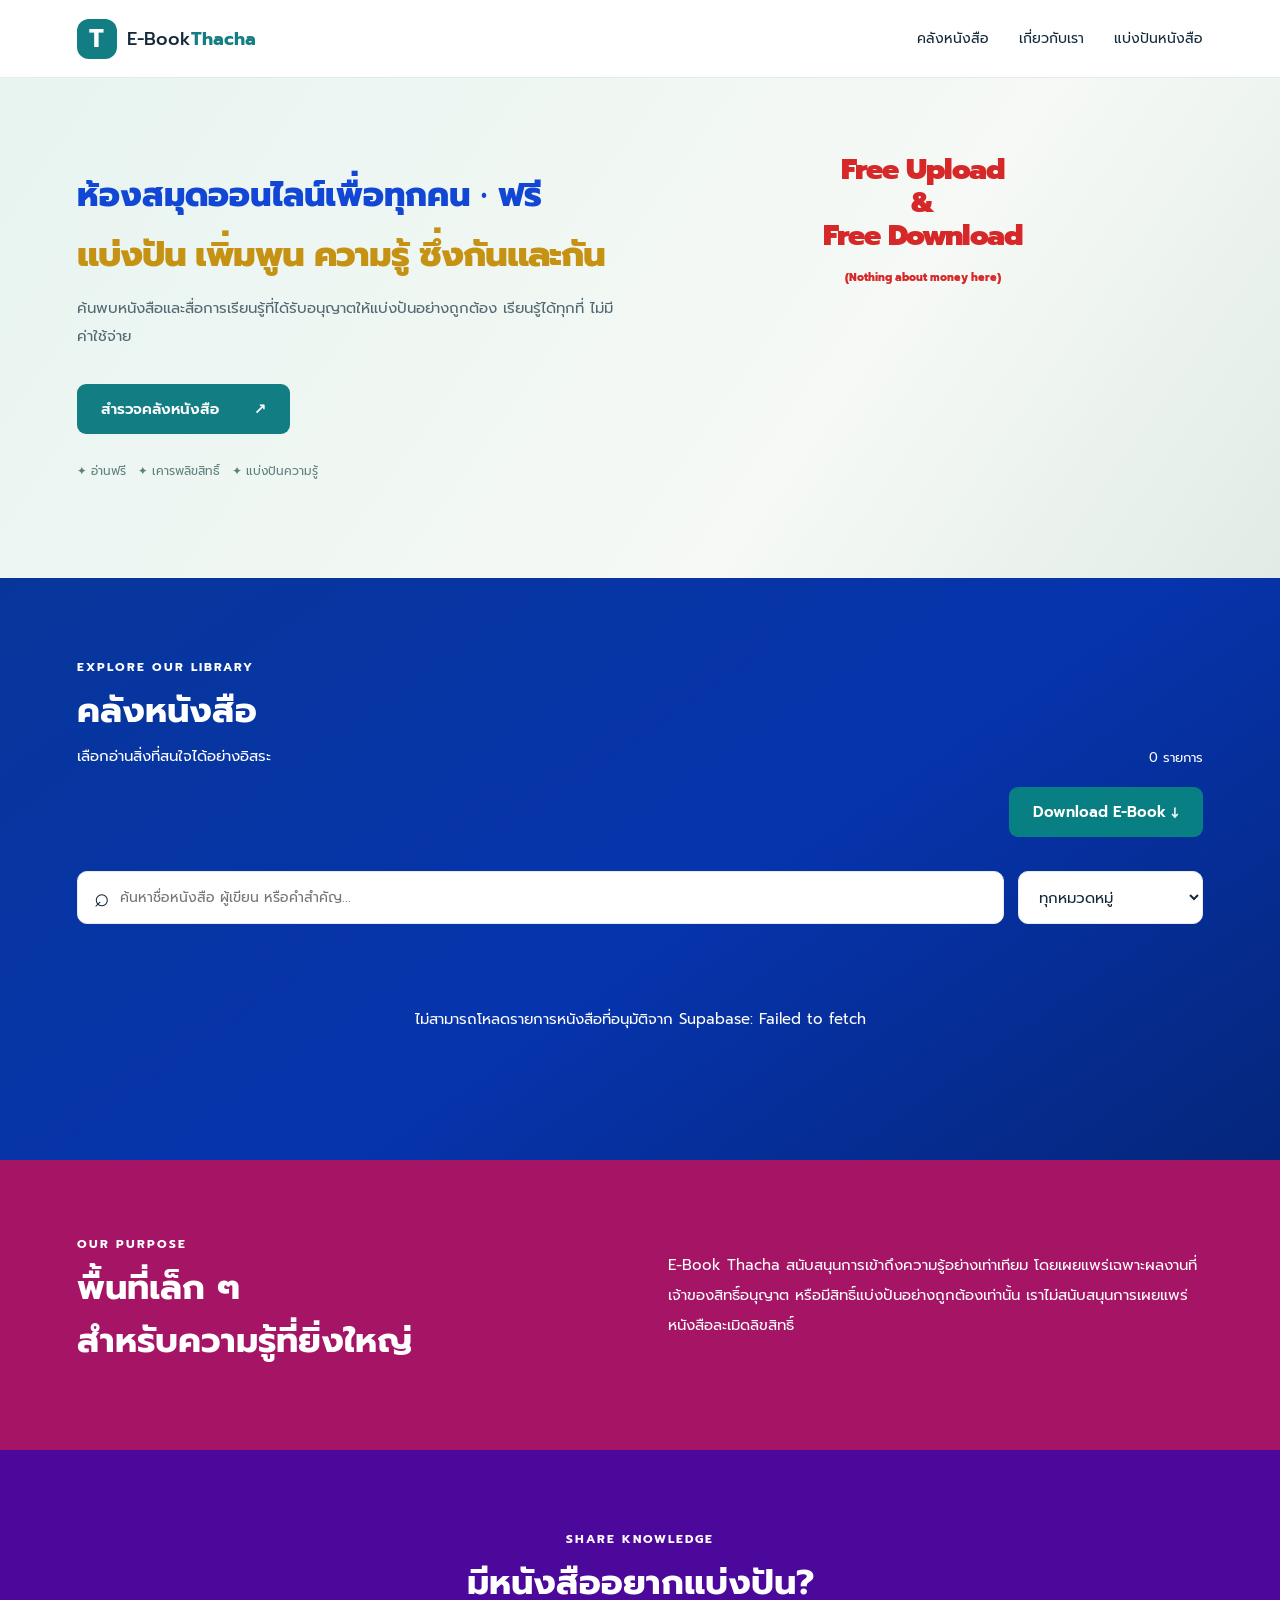
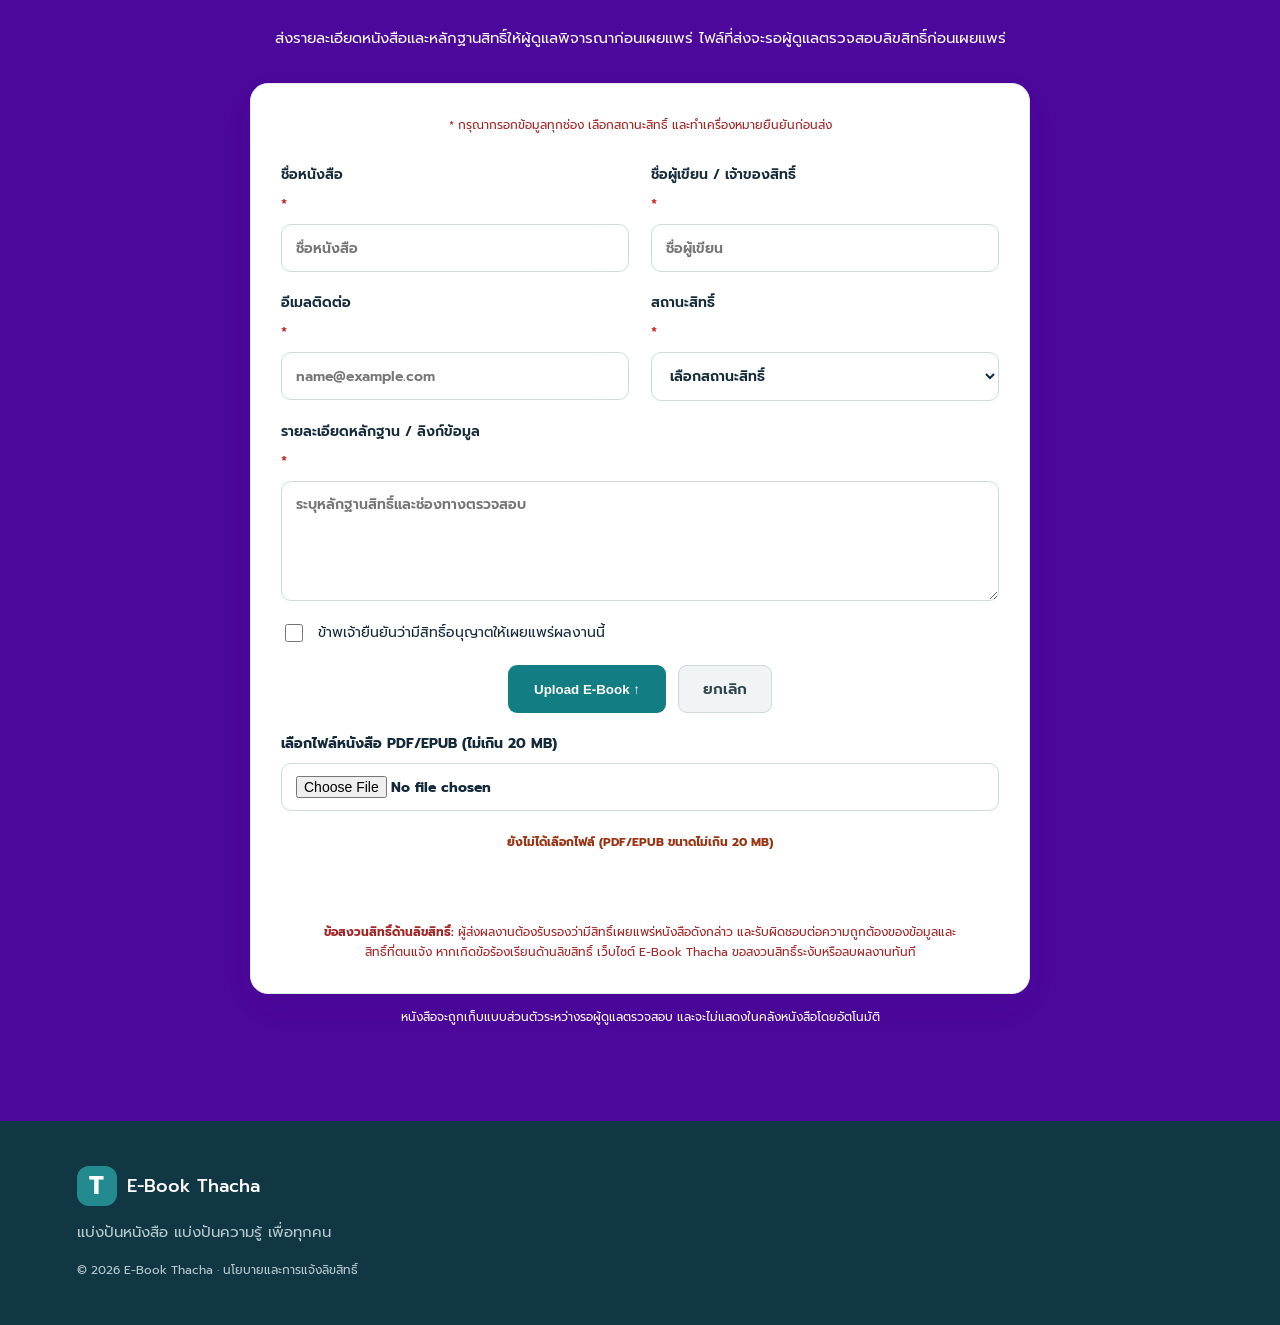
==== index.html @ 886b5dd0 "Refresh stylesheet cache for updated section colors" ====
<!doctype html>
<html lang="th"><head><meta charset="utf-8"><meta name="viewport" content="width=device-width,initial-scale=1"><meta name="description" content="E-Book Thacha ห้องสมุดแบ่งปันความรู้ฟรี ถูกลิขสิทธิ์"><title>E-Book Thacha | แบ่งปันความรู้เพื่อทุกคน</title><link rel="stylesheet" href="style.css?v=2.4"><style>.hero-free-message{flex:1;min-width:280px;max-width:520px;margin:auto;text-align:center;color:#d62828;display:flex;flex-direction:column;align-items:center;justify-content:center;gap:18px;padding:20px}.hero-free-message strong{font-size:clamp(18px,2.25vw,36px);line-height:1.15;font-weight:900;letter-spacing:-.035em}.hero-free-message span{font-size:clamp(9px,.85vw,12px);font-weight:750;line-height:1.4}@media(max-width:760px){.hero-free-message{width:100%;max-width:100%;padding:30px 12px}.hero-free-message strong{font-size:clamp(17px,4.5vw,26px)}}.hero-inner h1{font-size:clamp(28px,3.1vw,48px);letter-spacing:-.04em;line-height:1.3;white-space:nowrap}@media(max-width:1100px){.hero-inner h1{white-space:normal;font-size:clamp(28px,4vw,44px)}}  .hero .hero-eyebrow{font-size:clamp(20px,2.6vw,36px);color:#1247d5;font-weight:800;letter-spacing:0;line-height:1.2;text-transform:none;white-space:nowrap}@media(max-width:760px){.hero .hero-eyebrow{font-size:clamp(15px,3.7vw,27px)}} .hero .hero-main-slogan{color:#c69213;font-size:clamp(22px,2.75vw,40px);white-space:nowrap;letter-spacing:-.03em;font-weight:800}@media(max-width:760px){.hero .hero-main-slogan{font-size:clamp(15px,3.6vw,26px)}} .hero .hero-free-message{align-self:flex-start;margin-top:0;padding-top:0}@media(max-width:760px){.hero .hero-free-message{padding-top:0}} </style></head>
<body><header class="top"><a class="brand" href="#home"><span class="mark">T</span><span>E-Book<b>Thacha</b></span></a><nav><a href="#books">คลังหนังสือ</a><a href="#about">เกี่ยวกับเรา</a><a href="#submit">แบ่งปันหนังสือ</a></nav></header>
<main id="home"><section class="hero"><div class="hero-inner"><div class="eyebrow hero-eyebrow">ห้องสมุดออนไลน์เพื่อทุกคน · ฟรี</div><h1 class="hero-main-slogan">แบ่งปัน เพิ่มพูน ความรู้ ซึ่งกันและกัน</h1><p>ค้นพบหนังสือและสื่อการเรียนรู้ที่ได้รับอนุญาตให้แบ่งปันอย่างถูกต้อง เรียนรู้ได้ทุกที่ ไม่มีค่าใช้จ่าย</p><a class="cta" href="#books">สำรวจคลังหนังสือ <span>↗</span></a><div class="hero-note">✦ อ่านฟรี &nbsp; ✦ เคารพลิขสิทธิ์ &nbsp; ✦ แบ่งปันความรู้</div></div><div class="hero-free-message" aria-label="Free upload and free download"><strong>Free Upload<br>&amp;<br>Free Download</strong><span>(Nothing about money here)</span></div></section>
<section class="library" id="books"><div class="section-head"><div><div class="eyebrow">EXPLORE OUR LIBRARY</div><h2>คลังหนังสือ</h2><p>เลือกอ่านสิ่งที่สนใจได้อย่างอิสระ</p></div><div id="count" class="count"></div></div><div style="display:flex;justify-content:flex-end;margin-top:20px"><a class="cta secondary" href="#bookGrid" style="margin:0">Download E-Book ↓</a></div><div class="tools"><label class="search">⌕ <input id="search" type="search" placeholder="ค้นหาชื่อหนังสือ ผู้เขียน หรือคำสำคัญ..." aria-label="ค้นหาหนังสือ"></label><select id="category" aria-label="เลือกหมวดหมู่"><option value="all">ทุกหมวดหมู่</option></select></div><div id="bookGrid" class="grid" aria-live="polite"></div><div id="empty" class="empty" hidden>ไม่พบหนังสือที่ค้นหา ลองเปลี่ยนคำค้นหรือหมวดหมู่</div></section>
<dialog id="bookDialog" class="book-dialog" aria-labelledby="dialogTitle"><button type="button" id="closeDialog" class="dialog-close" aria-label="ปิด">✕</button><div id="dialogContent"></div></dialog>
<section class="about" id="about"><div><div class="eyebrow">OUR PURPOSE</div><h2>พื้นที่เล็ก ๆ<br>สำหรับความรู้ที่ยิ่งใหญ่</h2></div><p>E-Book Thacha สนับสนุนการเข้าถึงความรู้อย่างเท่าเทียม โดยเผยแพร่เฉพาะผลงานที่เจ้าของสิทธิ์อนุญาต หรือมีสิทธิ์แบ่งปันอย่างถูกต้องเท่านั้น เราไม่สนับสนุนการเผยแพร่หนังสือละเมิดลิขสิทธิ์</p></section>
<section class="submit" id="submit"><div class="eyebrow">SHARE KNOWLEDGE</div><h2>มีหนังสืออยากแบ่งปัน?</h2><p>ส่งรายละเอียดหนังสือและหลักฐานสิทธิ์ให้ผู้ดูแลพิจารณาก่อนเผยแพร่ ไฟล์ที่ส่งจะรอผู้ดูแลตรวจสอบลิขสิทธิ์ก่อนเผยแพร่</p><form id="proposalForm" class="proposal"><p class="full fine" style="margin:0 0 8px;color:#a32626">* กรุณากรอกข้อมูลทุกช่อง เลือกสถานะสิทธิ์ และทำเครื่องหมายยืนยันก่อนส่ง</p><label>ชื่อหนังสือ <span style="color:#c62828" aria-hidden="true">*</span> <input name="title" required maxlength="160" placeholder="ชื่อหนังสือ"></label><label>ชื่อผู้เขียน / เจ้าของสิทธิ์ <span style="color:#c62828" aria-hidden="true">*</span> <input name="author" required maxlength="120" placeholder="ชื่อผู้เขียน"></label><label>อีเมลติดต่อ <span style="color:#c62828" aria-hidden="true">*</span> <input name="email" type="email" required placeholder="name@example.com"></label><label>สถานะสิทธิ์ <span style="color:#c62828" aria-hidden="true">*</span> <select name="rights" required><option value="">เลือกสถานะสิทธิ์</option><option>เป็นเจ้าของลิขสิทธิ์</option><option>ได้รับอนุญาตเป็นลายลักษณ์อักษร</option><option>ใช้ใบอนุญาต Creative Commons</option><option>เป็นสาธารณสมบัติ (มีหลักฐาน)</option></select></label><label class="full">รายละเอียดหลักฐาน / ลิงก์ข้อมูล <span style="color:#c62828" aria-hidden="true">*</span> <textarea name="evidence" rows="3" required placeholder="ระบุหลักฐานสิทธิ์และช่องทางตรวจสอบ"></textarea></label><label class="full agree"><input type="checkbox" name="confirm" required> ข้าพเจ้ายืนยันว่ามีสิทธิ์อนุญาตให้เผยแพร่ผลงานนี้</label><div class="proposal-actions full"><button class="cta" type="submit" id="submitEbook">Upload E-Book ↑</button><button class="proposal-cancel" type="reset" id="cancelProposal">ยกเลิก</button></div><label class="full" for="ebookFile" style="font-weight:700">เลือกไฟล์หนังสือ PDF/EPUB (ไม่เกิน 20 MB)<input id="ebookFile" name="file" type="file" accept=".pdf,.epub,application/pdf,application/epub+zip" required style="display:block;width:100%;cursor:pointer"></label><p id="ebookFileStatus" class="fine full" role="status" style="font-weight:700;color:#9a3412">ยังไม่ได้เลือกไฟล์ (PDF/EPUB ขนาดไม่เกิน 20 MB)</p><div class="full" id="turnstileContainer"><div class="cf-turnstile" data-sitekey="0x4AAAAAAFpnLvP9NktZ2AJA" data-theme="auto"></div></div><p id="proposalNotice" class="fine full" role="alert" style="font-weight:700;color:#9a3412"></p><p class="fine full" style="color:#a32626;text-align:center;line-height:1.7;max-width:650px;margin:8px auto 0"><strong>ข้อสงวนสิทธิ์ด้านลิขสิทธิ์:</strong> ผู้ส่งผลงานต้องรับรองว่ามีสิทธิ์เผยแพร่หนังสือดังกล่าว และรับผิดชอบต่อความถูกต้องของข้อมูลและสิทธิ์ที่ตนแจ้ง หากเกิดข้อร้องเรียนด้านลิขสิทธิ์ เว็บไซต์ E-Book Thacha ขอสงวนสิทธิ์ระงับหรือลบผลงานทันที</p></form><p class="fine">หนังสือจะถูกเก็บแบบส่วนตัวระหว่างรอผู้ดูแลตรวจสอบ และจะไม่แสดงในคลังหนังสือโดยอัตโนมัติ</p></section></main>
<footer><div class="brand"><span class="mark">T</span><span>E-Book Thacha</span></div><p>แบ่งปันหนังสือ แบ่งปันความรู้ เพื่อทุกคน</p><small>© <span id="year"></span> E-Book Thacha · <a href="policy.html">นโยบายและการแจ้งลิขสิทธิ์</a></small></footer><script src="https://challenges.cloudflare.com/turnstile/v0/api.js" async defer></script><script src="script.js?v=2.11" defer></script></body></html>
---- style.css ----
@import url('https://fonts.googleapis.com/css2?family=Prompt:wght@300;400;500;600;700&display=swap');
:root{--ink:#142a3b;--muted:#637480;--teal:#127d83;--bg:#f7faf9;--line:#e3ecea}*{box-sizing:border-box}html{scroll-behavior:smooth}body{margin:0;background:var(--bg);color:var(--ink);font-family:Prompt,system-ui,sans-serif;font-size:15px}a{color:inherit;text-decoration:none}.top{height:78px;display:flex;align-items:center;justify-content:space-between;padding:0 max(6%,calc((100% - 1180px)/2));background:#fff;position:sticky;top:0;z-index:10;border-bottom:1px solid var(--line)}.brand{display:flex;align-items:center;gap:10px;font-size:18px;font-weight:500}.brand b{color:var(--teal)}.mark{display:grid;place-items:center;background:var(--teal);color:#fff;border-radius:12px;width:40px;height:40px;font-size:25px;font-weight:700}.top nav{display:flex;gap:30px;font-size:14px}.top nav a:hover,footer a:hover{color:var(--teal)}.hero{background:linear-gradient(125deg,#e7f4f0,#f6f9f5 65%,#e1ece6);min-height:500px;padding:75px max(6%,calc((100% - 1180px)/2));display:flex;align-items:center;justify-content:space-between;gap:25px;overflow:hidden}.hero-inner{max-width:650px;z-index:1}.eyebrow{font-size:12px;font-weight:700;letter-spacing:2px;color:var(--teal);text-transform:uppercase}.hero h1{font-size:clamp(36px,4.6vw,62px);line-height:1.35;letter-spacing:-1px;margin:16px 0}.hero h1 em{font-style:normal;color:var(--teal)}.hero p{color:#526872;line-height:1.9;max-width:540px}.cta{display:inline-flex;align-items:center;gap:35px;background:var(--teal);color:#fff;padding:14px 24px;border-radius:9px;font-weight:600;margin-top:18px}.cta:hover{background:#0b6267}.hero-note{font-size:12px;color:#5e817d;margin-top:28px}.hero-art{display:flex;align-items:end;gap:10px;transform:rotate(-9deg);filter:drop-shadow(15px 25px 18px #44665d33);margin-right:35px}.book{width:105px;height:250px;padding:26px 12px;color:#fff;font-weight:700;font-size:21px;letter-spacing:2px;border-radius:4px 12px 12px 4px;box-shadow:inset -12px 0 #0002}.book small{font-size:10px;letter-spacing:1px}.b1{background:#0e7176;height:255px}.b2{background:#e0a459;height:300px}.b3{background:#29475c;height:235px}.library{max-width:1180px;margin:auto;padding:80px 24px}.section-head{display:flex;justify-content:space-between;align-items:end}.section-head h2,.about h2,.submit h2{font-size:35px;margin:8px 0}.section-head p{color:var(--muted);margin:0}.count{color:var(--teal);font-size:13px}.tools{display:flex;gap:14px;margin:34px 0}.search{display:flex;align-items:center;gap:10px;flex:1;background:white;border:1px solid var(--line);border-radius:10px;padding:0 16px;font-size:26px;color:var(--teal)}input,select{font:inherit;outline:none}.search input{border:0;width:100%;padding:15px 0;font-size:14px}select{border:1px solid var(--line);border-radius:10px;background:white;padding:0 16px;min-width:185px}.grid{display:grid;grid-template-columns:repeat(auto-fill,minmax(245px,1fr));gap:24px}.card{background:#fff;border:1px solid var(--line);border-radius:14px;overflow:hidden;transition:transform .2s,box-shadow .2s}.card:hover{transform:translateY(-4px);box-shadow:0 14px 30px #183b4014}.cover{height:220px;display:grid;place-items:center;background:#e7f1ef}.cover-inner{height:168px;width:122px;display:flex;flex-direction:column;justify-content:space-between;padding:19px 13px;background:var(--cover,#1c7780);color:#fff;border-radius:3px 9px 9px 3px;box-shadow:9px 11px 15px #17393c33;font-size:16px;font-weight:700;overflow-wrap:anywhere}.cover-inner small{font-size:10px;opacity:.8}.card-body{padding:20px}.tag{font-size:11px;color:var(--teal);font-weight:600}.card h3{font-size:17px;line-height:1.5;margin:8px 0;min-height:50px}.author{font-size:12px;color:var(--muted)}.desc{font-size:12px;color:#657983;line-height:1.8;min-height:44px}.read{display:block;border-top:1px solid var(--line);padding-top:13px;margin-top:15px;font-size:13px;color:var(--teal);font-weight:600}.disabled{color:#85959a}.empty{text-align:center;padding:50px;color:var(--muted)}.about{background:#e8f1ee;padding:75px max(6%,calc((100% - 1180px)/2));display:grid;grid-template-columns:1fr 1fr;gap:55px}.about p{color:#526872;line-height:2}.submit{text-align:center;padding:80px 20px;max-width:750px;margin:auto}.submit p{color:var(--muted);line-height:1.9}.submit .fine{font-size:12px}.secondary{gap:8px}footer{background:#123744;color:white;padding:45px max(6%,calc((100% - 1180px)/2))}footer p,footer small{color:#b7cbcf}footer small{font-size:12px}footer .mark{background:#238b90}@media(max-width:750px){.top{padding:0 18px;height:auto;min-height:70px;flex-wrap:wrap;gap:8px}.top nav{gap:15px;font-size:11px;padding-bottom:12px}.hero{padding:55px 24px}.hero-art{display:none}.library{padding:55px 18px}.tools{flex-direction:column}select{padding:14px}.about{grid-template-columns:1fr;padding:55px 24px;gap:5px}.section-head h2,.about h2,.submit h2{font-size:29px}}

.detail-btn{background:none;border:0;padding:10px 0 0;color:var(--teal);font:inherit;font-size:13px;font-weight:600;cursor:pointer}.detail-btn:hover{text-decoration:underline}.book-dialog{border:0;border-radius:18px;padding:32px;width:min(94vw,560px);max-height:85vh;box-shadow:0 25px 80px #142a3b55;color:var(--ink);font:inherit}.book-dialog::backdrop{background:#142a3b99}.book-dialog h2{padding-right:30px}.book-dialog p{line-height:1.8;overflow-wrap:anywhere}.dialog-close{float:right;background:#edf4f2;border:0;border-radius:9px;padding:9px 13px;cursor:pointer}.proposal{display:grid;grid-template-columns:1fr 1fr;gap:14px;text-align:left;margin-top:28px}.proposal label{display:flex;flex-direction:column;gap:6px;font-size:13px;font-weight:600}.proposal input:not([type=checkbox]),.proposal textarea,.proposal select{width:100%;border:1px solid var(--line);background:white;border-radius:9px;padding:12px;font:inherit;font-weight:400}.proposal .full{grid-column:1/-1}.proposal .agree{flex-direction:row;align-items:center;font-weight:400}.proposal button{border:0;cursor:pointer;margin:0;justify-content:center}.proposal .fine{margin:0}@media(max-width:600px){.proposal{grid-template-columns:1fr}.proposal label{grid-column:1/-1}}

/* v2.2: polished submission form */
.submit{max-width:900px;padding:85px 24px}
.proposal{max-width:780px;margin:30px auto 0;display:grid;grid-template-columns:repeat(2,minmax(0,1fr));gap:20px 22px;text-align:left;background:#fff;border:1px solid var(--line);border-radius:18px;padding:30px;box-shadow:0 12px 35px #183b400a}
.proposal label{display:flex;flex-direction:column;gap:9px;min-width:0;font-size:14px;font-weight:600;line-height:1.5;color:var(--ink)}
.proposal input:not([type=checkbox]),.proposal select,.proposal textarea{display:block;width:100%;min-width:0;min-height:48px;border:1px solid #cbdcda;border-radius:10px;background:#fff;padding:12px 14px;color:var(--ink);font:inherit;font-size:14px;line-height:1.5}
.proposal textarea{min-height:120px;resize:vertical}
.proposal input:focus,.proposal select:focus,.proposal textarea:focus{outline:2px solid #127d8355;outline-offset:1px;border-color:var(--teal)}
.proposal .full{grid-column:1/-1}
.proposal .agree{display:flex;flex-direction:row;align-items:flex-start;gap:12px;font-weight:400;line-height:1.7}
.proposal .agree input{width:18px;height:18px;flex:none;margin-top:3px;accent-color:var(--teal)}
.proposal button{grid-column:1/-1;width:fit-content;justify-self:center;min-height:48px;padding:13px 26px}
.proposal .fine{grid-column:1/-1;text-align:center}
@media(max-width:650px){.submit{padding:55px 16px}.proposal{grid-template-columns:1fr;padding:20px;gap:16px}.proposal label{grid-column:1/-1}.proposal button{width:100%}}

/* Proposal action row */
.proposal .proposal-actions{display:flex;align-items:center;justify-content:center;gap:12px;flex-wrap:wrap}
.proposal .proposal-actions button{grid-column:auto;margin:0;min-height:48px;white-space:normal}
.proposal .proposal-cancel{background:#f1f4f4;color:#32454d;border:1px solid #ccd9d9;border-radius:9px;padding:12px 24px;font:inherit;font-weight:600;cursor:pointer}
.proposal .proposal-cancel:hover{background:#e1e9e8}
@media(max-width:650px){.proposal .proposal-actions{flex-direction:column;align-items:stretch}.proposal .proposal-actions button{width:100%}}


/* E-Book Thacha section colors: deep blue library, deep pink about, purple submission */
.library{max-width:none;margin:0;background:linear-gradient(145deg,#07369b 0%,#0634ad 55%,#05267b 100%);padding:80px max(6%,calc((100% - 1180px)/2));color:#fff}
.library .section-head h2,.library .section-head p,.library .eyebrow,.library .count{color:#fff}
.library .search,.library select{color:#142a3b}
.library .search{background:#fff}
.library .search input{background:transparent;color:#142a3b}
.library .empty{color:#fff}
.library .card{color:#142a3b}
.library .cta{background:#087f83;color:#fff}
.about{background:#a51465;color:#fff}
.about h2,.about .eyebrow,.about p{color:#fff}
.submit{max-width:none;background:#4c079b;color:#fff;padding:80px 20px}
.submit h2,.submit .eyebrow,.submit>p,.submit .fine{color:#fff}
.submit .proposal{color:#142a3b}
.submit .proposal p{color:#526872}
@media(max-width:750px){.library{padding:55px 18px}.submit{padding:55px 18px}}
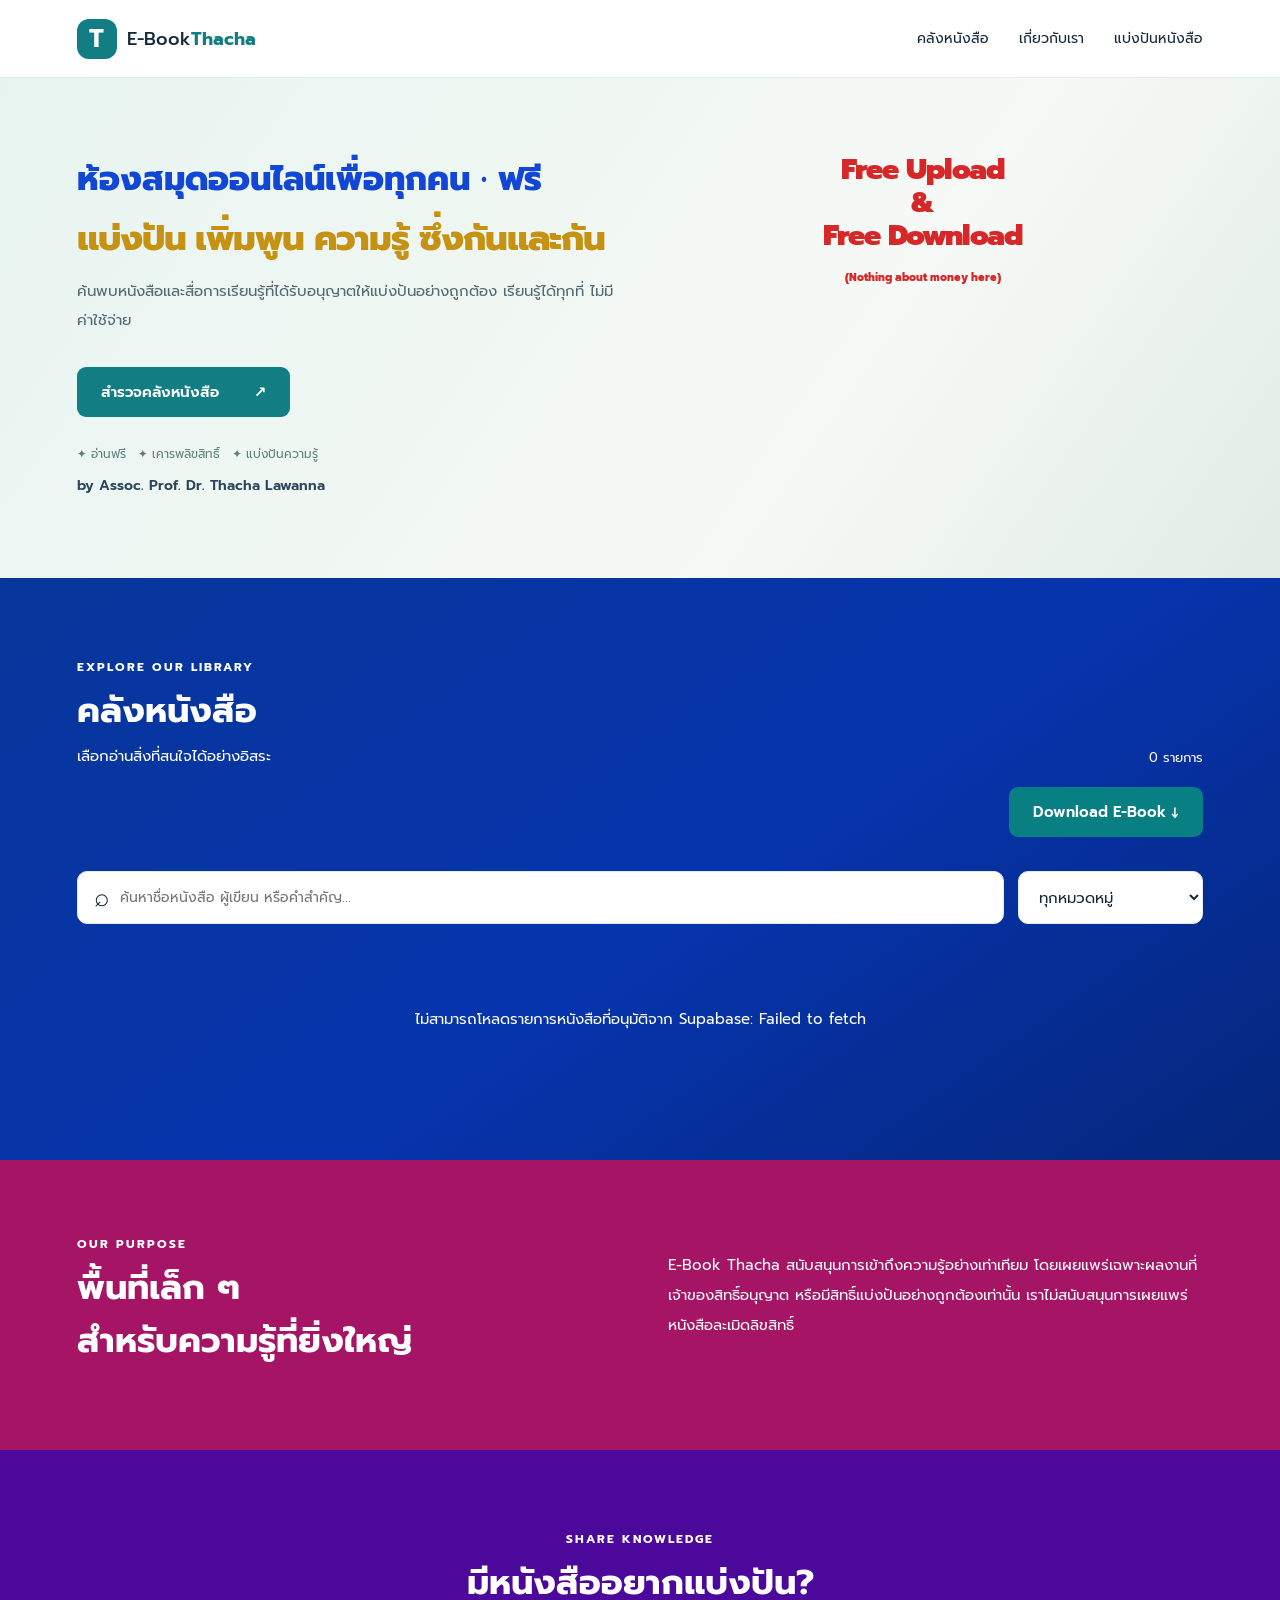
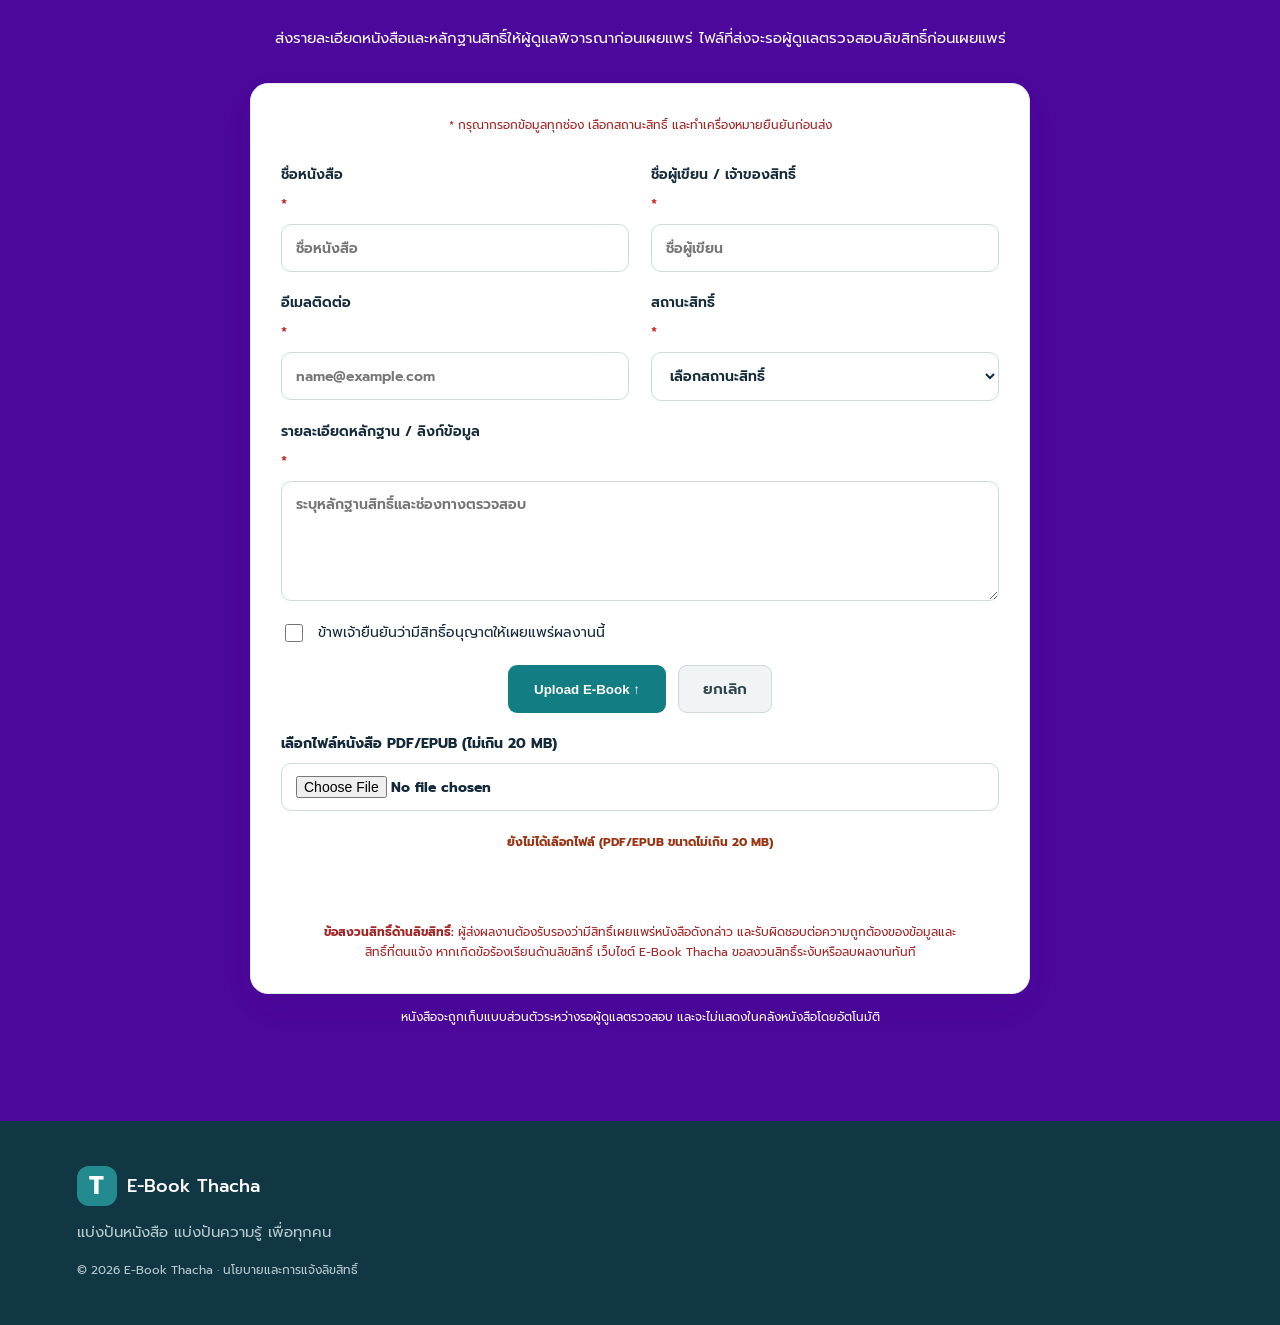
==== commit 686e8cae: "Add author credit below hero note" ====
--- a/index.html
+++ b/index.html
@@ -1,7 +1,7 @@
 <!doctype html>
 <html lang="th"><head><meta charset="utf-8"><meta name="viewport" content="width=device-width,initial-scale=1"><meta name="description" content="E-Book Thacha ห้องสมุดแบ่งปันความรู้ฟรี ถูกลิขสิทธิ์"><title>E-Book Thacha | แบ่งปันความรู้เพื่อทุกคน</title><link rel="stylesheet" href="style.css?v=2.4"><style>.hero-free-message{flex:1;min-width:280px;max-width:520px;margin:auto;text-align:center;color:#d62828;display:flex;flex-direction:column;align-items:center;justify-content:center;gap:18px;padding:20px}.hero-free-message strong{font-size:clamp(18px,2.25vw,36px);line-height:1.15;font-weight:900;letter-spacing:-.035em}.hero-free-message span{font-size:clamp(9px,.85vw,12px);font-weight:750;line-height:1.4}@media(max-width:760px){.hero-free-message{width:100%;max-width:100%;padding:30px 12px}.hero-free-message strong{font-size:clamp(17px,4.5vw,26px)}}.hero-inner h1{font-size:clamp(28px,3.1vw,48px);letter-spacing:-.04em;line-height:1.3;white-space:nowrap}@media(max-width:1100px){.hero-inner h1{white-space:normal;font-size:clamp(28px,4vw,44px)}}  .hero .hero-eyebrow{font-size:clamp(20px,2.6vw,36px);color:#1247d5;font-weight:800;letter-spacing:0;line-height:1.2;text-transform:none;white-space:nowrap}@media(max-width:760px){.hero .hero-eyebrow{font-size:clamp(15px,3.7vw,27px)}} .hero .hero-main-slogan{color:#c69213;font-size:clamp(22px,2.75vw,40px);white-space:nowrap;letter-spacing:-.03em;font-weight:800}@media(max-width:760px){.hero .hero-main-slogan{font-size:clamp(15px,3.6vw,26px)}} .hero .hero-free-message{align-self:flex-start;margin-top:0;padding-top:0}@media(max-width:760px){.hero .hero-free-message{padding-top:0}} </style></head>
 <body><header class="top"><a class="brand" href="#home"><span class="mark">T</span><span>E-Book<b>Thacha</b></span></a><nav><a href="#books">คลังหนังสือ</a><a href="#about">เกี่ยวกับเรา</a><a href="#submit">แบ่งปันหนังสือ</a></nav></header>
-<main id="home"><section class="hero"><div class="hero-inner"><div class="eyebrow hero-eyebrow">ห้องสมุดออนไลน์เพื่อทุกคน · ฟรี</div><h1 class="hero-main-slogan">แบ่งปัน เพิ่มพูน ความรู้ ซึ่งกันและกัน</h1><p>ค้นพบหนังสือและสื่อการเรียนรู้ที่ได้รับอนุญาตให้แบ่งปันอย่างถูกต้อง เรียนรู้ได้ทุกที่ ไม่มีค่าใช้จ่าย</p><a class="cta" href="#books">สำรวจคลังหนังสือ <span>↗</span></a><div class="hero-note">✦ อ่านฟรี &nbsp; ✦ เคารพลิขสิทธิ์ &nbsp; ✦ แบ่งปันความรู้</div></div><div class="hero-free-message" aria-label="Free upload and free download"><strong>Free Upload<br>&amp;<br>Free Download</strong><span>(Nothing about money here)</span></div></section>
+<main id="home"><section class="hero"><div class="hero-inner"><div class="eyebrow hero-eyebrow">ห้องสมุดออนไลน์เพื่อทุกคน · ฟรี</div><h1 class="hero-main-slogan">แบ่งปัน เพิ่มพูน ความรู้ ซึ่งกันและกัน</h1><p>ค้นพบหนังสือและสื่อการเรียนรู้ที่ได้รับอนุญาตให้แบ่งปันอย่างถูกต้อง เรียนรู้ได้ทุกที่ ไม่มีค่าใช้จ่าย</p><a class="cta" href="#books">สำรวจคลังหนังสือ <span>↗</span></a><div class="hero-note">✦ อ่านฟรี &nbsp; ✦ เคารพลิขสิทธิ์ &nbsp; ✦ แบ่งปันความรู้</div><div class="hero-credit" style="margin-top:12px;font-size:14px;font-weight:600;color:#29465a">by Assoc. Prof. Dr. Thacha Lawanna</div></div><div class="hero-free-message" aria-label="Free upload and free download"><strong>Free Upload<br>&amp;<br>Free Download</strong><span>(Nothing about money here)</span></div></section>
 <section class="library" id="books"><div class="section-head"><div><div class="eyebrow">EXPLORE OUR LIBRARY</div><h2>คลังหนังสือ</h2><p>เลือกอ่านสิ่งที่สนใจได้อย่างอิสระ</p></div><div id="count" class="count"></div></div><div style="display:flex;justify-content:flex-end;margin-top:20px"><a class="cta secondary" href="#bookGrid" style="margin:0">Download E-Book ↓</a></div><div class="tools"><label class="search">⌕ <input id="search" type="search" placeholder="ค้นหาชื่อหนังสือ ผู้เขียน หรือคำสำคัญ..." aria-label="ค้นหาหนังสือ"></label><select id="category" aria-label="เลือกหมวดหมู่"><option value="all">ทุกหมวดหมู่</option></select></div><div id="bookGrid" class="grid" aria-live="polite"></div><div id="empty" class="empty" hidden>ไม่พบหนังสือที่ค้นหา ลองเปลี่ยนคำค้นหรือหมวดหมู่</div></section>
 <dialog id="bookDialog" class="book-dialog" aria-labelledby="dialogTitle"><button type="button" id="closeDialog" class="dialog-close" aria-label="ปิด">✕</button><div id="dialogContent"></div></dialog>
 <section class="about" id="about"><div><div class="eyebrow">OUR PURPOSE</div><h2>พื้นที่เล็ก ๆ<br>สำหรับความรู้ที่ยิ่งใหญ่</h2></div><p>E-Book Thacha สนับสนุนการเข้าถึงความรู้อย่างเท่าเทียม โดยเผยแพร่เฉพาะผลงานที่เจ้าของสิทธิ์อนุญาต หรือมีสิทธิ์แบ่งปันอย่างถูกต้องเท่านั้น เราไม่สนับสนุนการเผยแพร่หนังสือละเมิดลิขสิทธิ์</p></section>
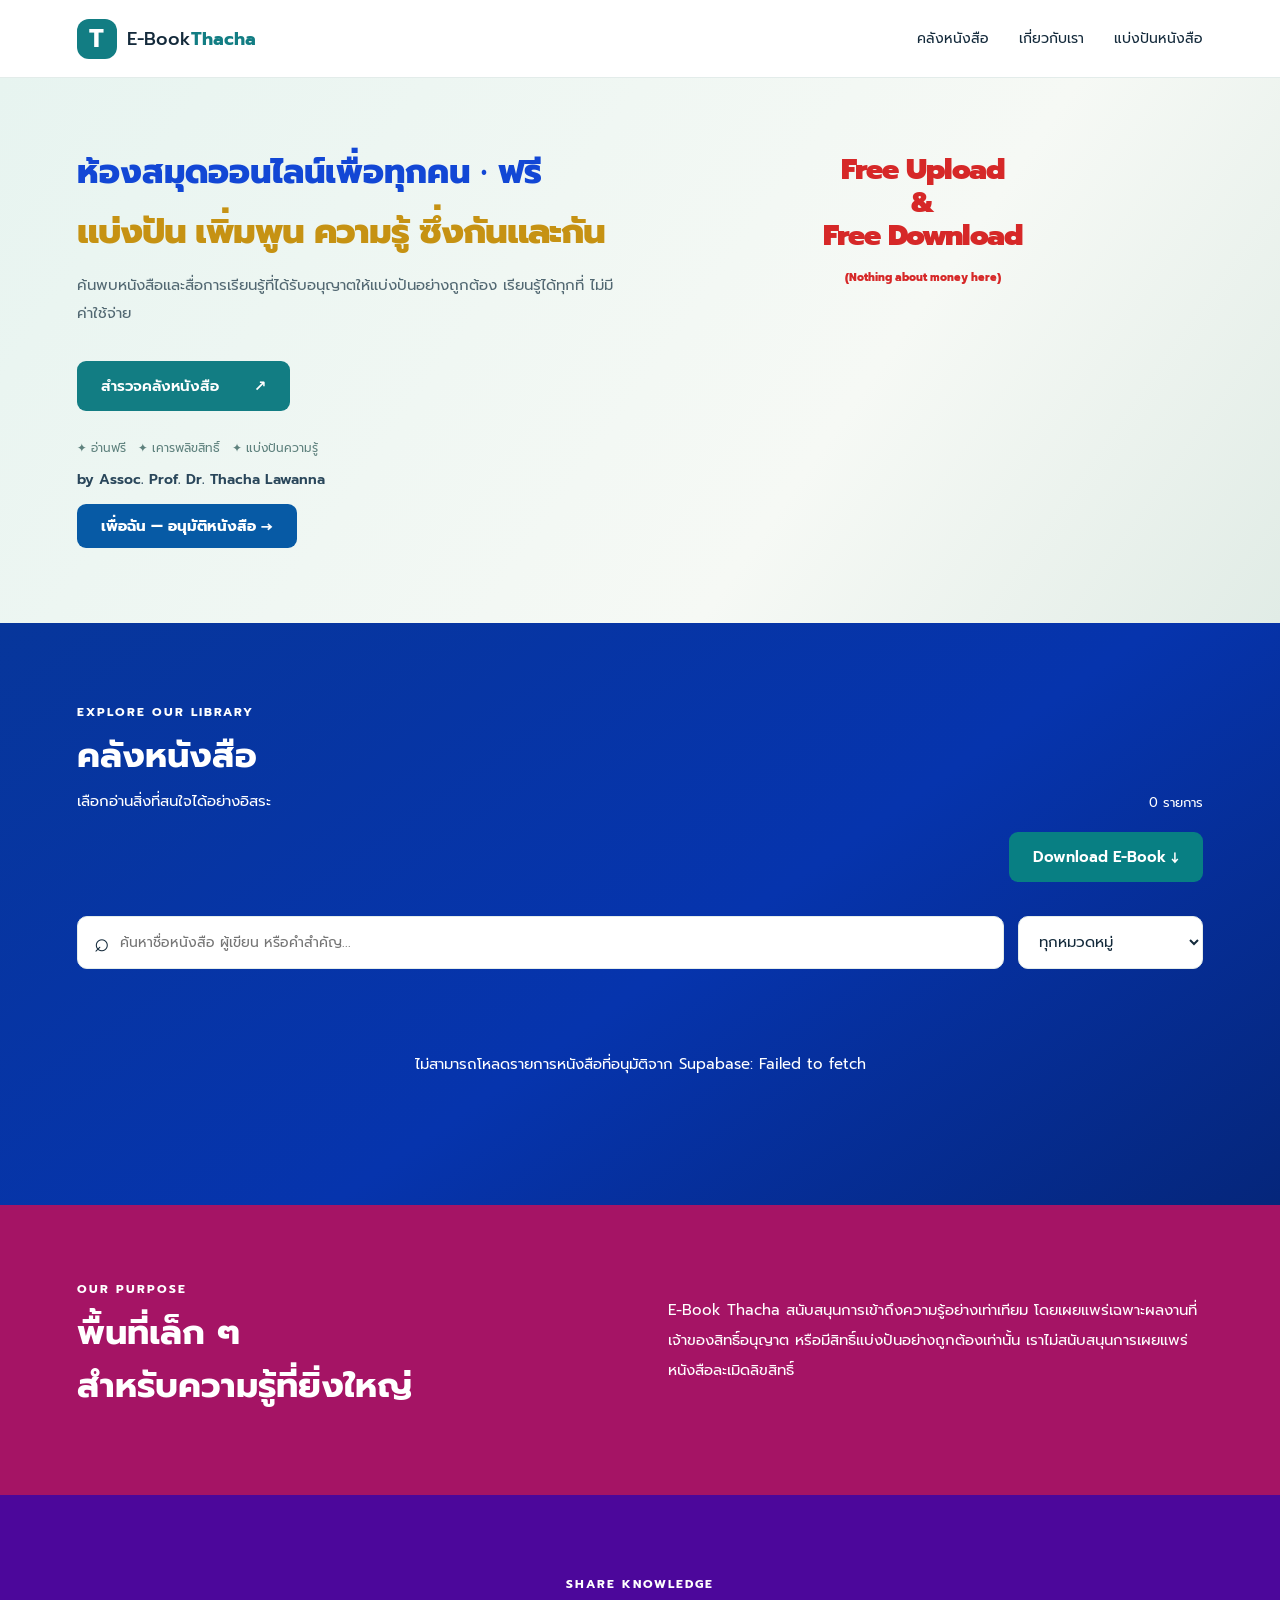
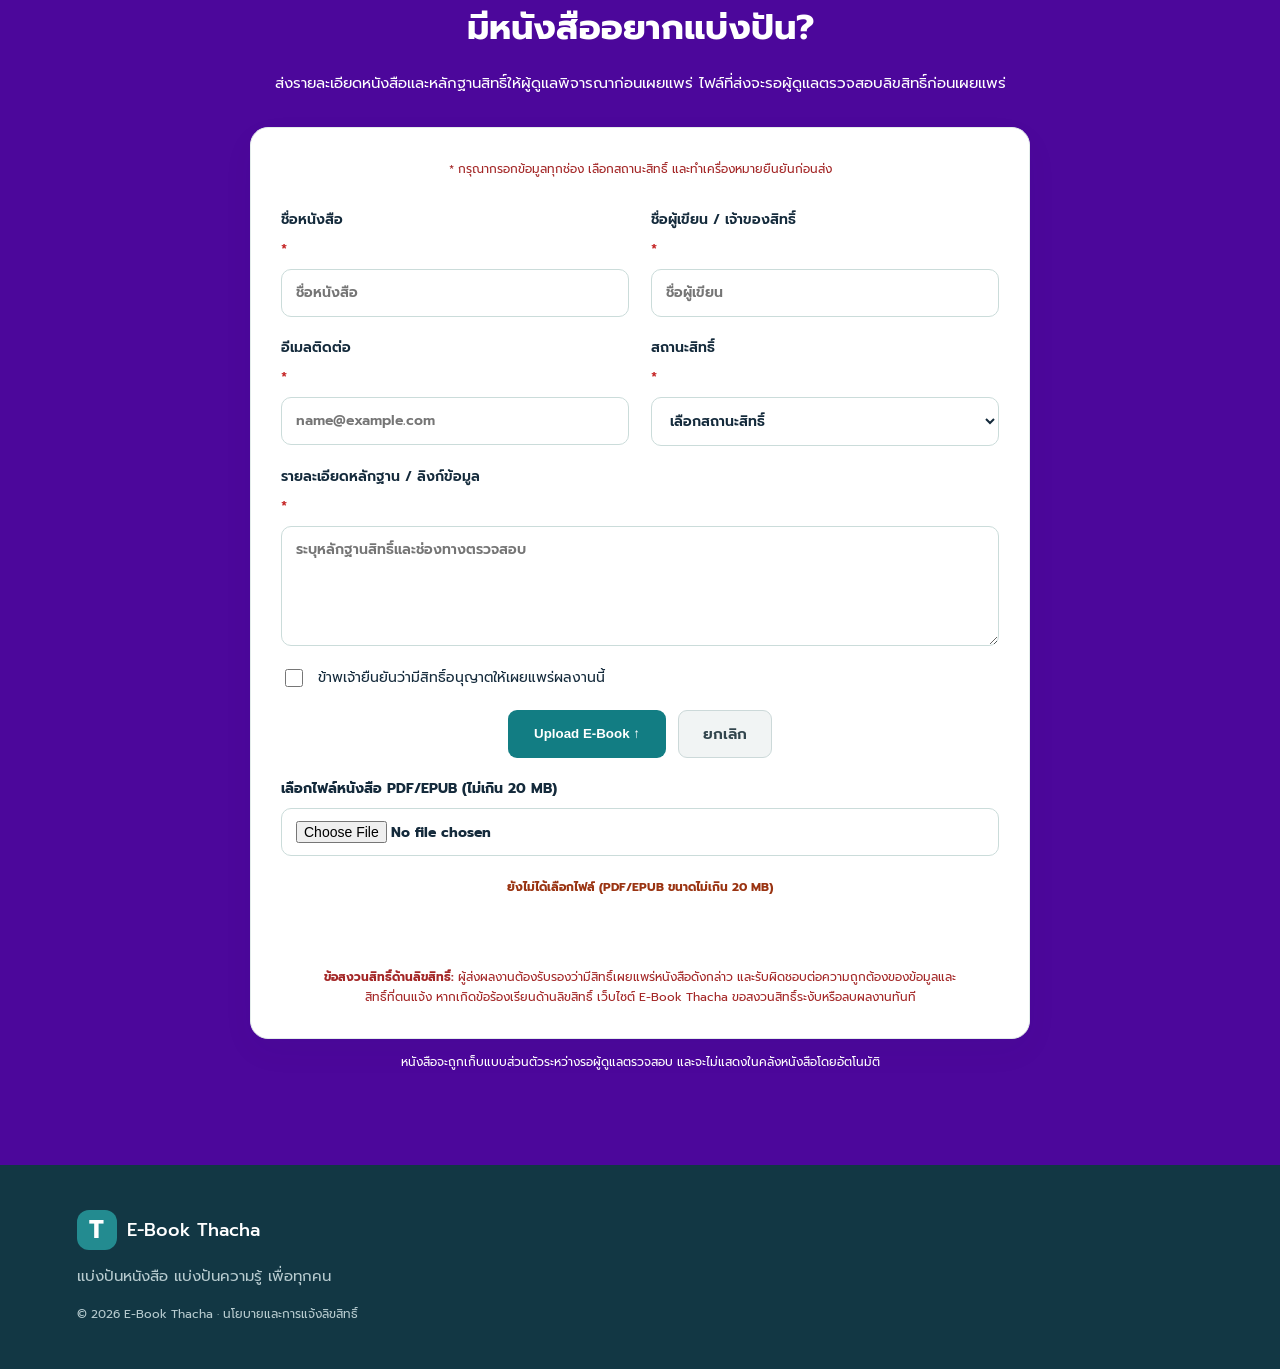
==== commit 98baf2c2: "Add admin approval shortcut below author credit" ====
--- a/index.html
+++ b/index.html
@@ -1,7 +1,7 @@
 <!doctype html>
 <html lang="th"><head><meta charset="utf-8"><meta name="viewport" content="width=device-width,initial-scale=1"><meta name="description" content="E-Book Thacha ห้องสมุดแบ่งปันความรู้ฟรี ถูกลิขสิทธิ์"><title>E-Book Thacha | แบ่งปันความรู้เพื่อทุกคน</title><link rel="stylesheet" href="style.css?v=2.4"><style>.hero-free-message{flex:1;min-width:280px;max-width:520px;margin:auto;text-align:center;color:#d62828;display:flex;flex-direction:column;align-items:center;justify-content:center;gap:18px;padding:20px}.hero-free-message strong{font-size:clamp(18px,2.25vw,36px);line-height:1.15;font-weight:900;letter-spacing:-.035em}.hero-free-message span{font-size:clamp(9px,.85vw,12px);font-weight:750;line-height:1.4}@media(max-width:760px){.hero-free-message{width:100%;max-width:100%;padding:30px 12px}.hero-free-message strong{font-size:clamp(17px,4.5vw,26px)}}.hero-inner h1{font-size:clamp(28px,3.1vw,48px);letter-spacing:-.04em;line-height:1.3;white-space:nowrap}@media(max-width:1100px){.hero-inner h1{white-space:normal;font-size:clamp(28px,4vw,44px)}}  .hero .hero-eyebrow{font-size:clamp(20px,2.6vw,36px);color:#1247d5;font-weight:800;letter-spacing:0;line-height:1.2;text-transform:none;white-space:nowrap}@media(max-width:760px){.hero .hero-eyebrow{font-size:clamp(15px,3.7vw,27px)}} .hero .hero-main-slogan{color:#c69213;font-size:clamp(22px,2.75vw,40px);white-space:nowrap;letter-spacing:-.03em;font-weight:800}@media(max-width:760px){.hero .hero-main-slogan{font-size:clamp(15px,3.6vw,26px)}} .hero .hero-free-message{align-self:flex-start;margin-top:0;padding-top:0}@media(max-width:760px){.hero .hero-free-message{padding-top:0}} </style></head>
 <body><header class="top"><a class="brand" href="#home"><span class="mark">T</span><span>E-Book<b>Thacha</b></span></a><nav><a href="#books">คลังหนังสือ</a><a href="#about">เกี่ยวกับเรา</a><a href="#submit">แบ่งปันหนังสือ</a></nav></header>
-<main id="home"><section class="hero"><div class="hero-inner"><div class="eyebrow hero-eyebrow">ห้องสมุดออนไลน์เพื่อทุกคน · ฟรี</div><h1 class="hero-main-slogan">แบ่งปัน เพิ่มพูน ความรู้ ซึ่งกันและกัน</h1><p>ค้นพบหนังสือและสื่อการเรียนรู้ที่ได้รับอนุญาตให้แบ่งปันอย่างถูกต้อง เรียนรู้ได้ทุกที่ ไม่มีค่าใช้จ่าย</p><a class="cta" href="#books">สำรวจคลังหนังสือ <span>↗</span></a><div class="hero-note">✦ อ่านฟรี &nbsp; ✦ เคารพลิขสิทธิ์ &nbsp; ✦ แบ่งปันความรู้</div><div class="hero-credit" style="margin-top:12px;font-size:14px;font-weight:600;color:#29465a">by Assoc. Prof. Dr. Thacha Lawanna</div></div><div class="hero-free-message" aria-label="Free upload and free download"><strong>Free Upload<br>&amp;<br>Free Download</strong><span>(Nothing about money here)</span></div></section>
+<main id="home"><section class="hero"><div class="hero-inner"><div class="eyebrow hero-eyebrow">ห้องสมุดออนไลน์เพื่อทุกคน · ฟรี</div><h1 class="hero-main-slogan">แบ่งปัน เพิ่มพูน ความรู้ ซึ่งกันและกัน</h1><p>ค้นพบหนังสือและสื่อการเรียนรู้ที่ได้รับอนุญาตให้แบ่งปันอย่างถูกต้อง เรียนรู้ได้ทุกที่ ไม่มีค่าใช้จ่าย</p><a class="cta" href="#books">สำรวจคลังหนังสือ <span>↗</span></a><div class="hero-note">✦ อ่านฟรี &nbsp; ✦ เคารพลิขสิทธิ์ &nbsp; ✦ แบ่งปันความรู้</div><div class="hero-credit" style="margin-top:12px;font-size:14px;font-weight:600;color:#29465a">by Assoc. Prof. Dr. Thacha Lawanna</div><a href="admin.html" style="display:inline-block;margin-top:14px;padding:11px 24px;background:#075aa5;color:#fff;border-radius:9px;font-weight:700;text-decoration:none" aria-label="ไปหน้าผู้ดูแลเพื่ออนุมัติหนังสือ">เพื่อฉัน — อนุมัติหนังสือ →</a></div><div class="hero-free-message" aria-label="Free upload and free download"><strong>Free Upload<br>&amp;<br>Free Download</strong><span>(Nothing about money here)</span></div></section>
 <section class="library" id="books"><div class="section-head"><div><div class="eyebrow">EXPLORE OUR LIBRARY</div><h2>คลังหนังสือ</h2><p>เลือกอ่านสิ่งที่สนใจได้อย่างอิสระ</p></div><div id="count" class="count"></div></div><div style="display:flex;justify-content:flex-end;margin-top:20px"><a class="cta secondary" href="#bookGrid" style="margin:0">Download E-Book ↓</a></div><div class="tools"><label class="search">⌕ <input id="search" type="search" placeholder="ค้นหาชื่อหนังสือ ผู้เขียน หรือคำสำคัญ..." aria-label="ค้นหาหนังสือ"></label><select id="category" aria-label="เลือกหมวดหมู่"><option value="all">ทุกหมวดหมู่</option></select></div><div id="bookGrid" class="grid" aria-live="polite"></div><div id="empty" class="empty" hidden>ไม่พบหนังสือที่ค้นหา ลองเปลี่ยนคำค้นหรือหมวดหมู่</div></section>
 <dialog id="bookDialog" class="book-dialog" aria-labelledby="dialogTitle"><button type="button" id="closeDialog" class="dialog-close" aria-label="ปิด">✕</button><div id="dialogContent"></div></dialog>
 <section class="about" id="about"><div><div class="eyebrow">OUR PURPOSE</div><h2>พื้นที่เล็ก ๆ<br>สำหรับความรู้ที่ยิ่งใหญ่</h2></div><p>E-Book Thacha สนับสนุนการเข้าถึงความรู้อย่างเท่าเทียม โดยเผยแพร่เฉพาะผลงานที่เจ้าของสิทธิ์อนุญาต หรือมีสิทธิ์แบ่งปันอย่างถูกต้องเท่านั้น เราไม่สนับสนุนการเผยแพร่หนังสือละเมิดลิขสิทธิ์</p></section>
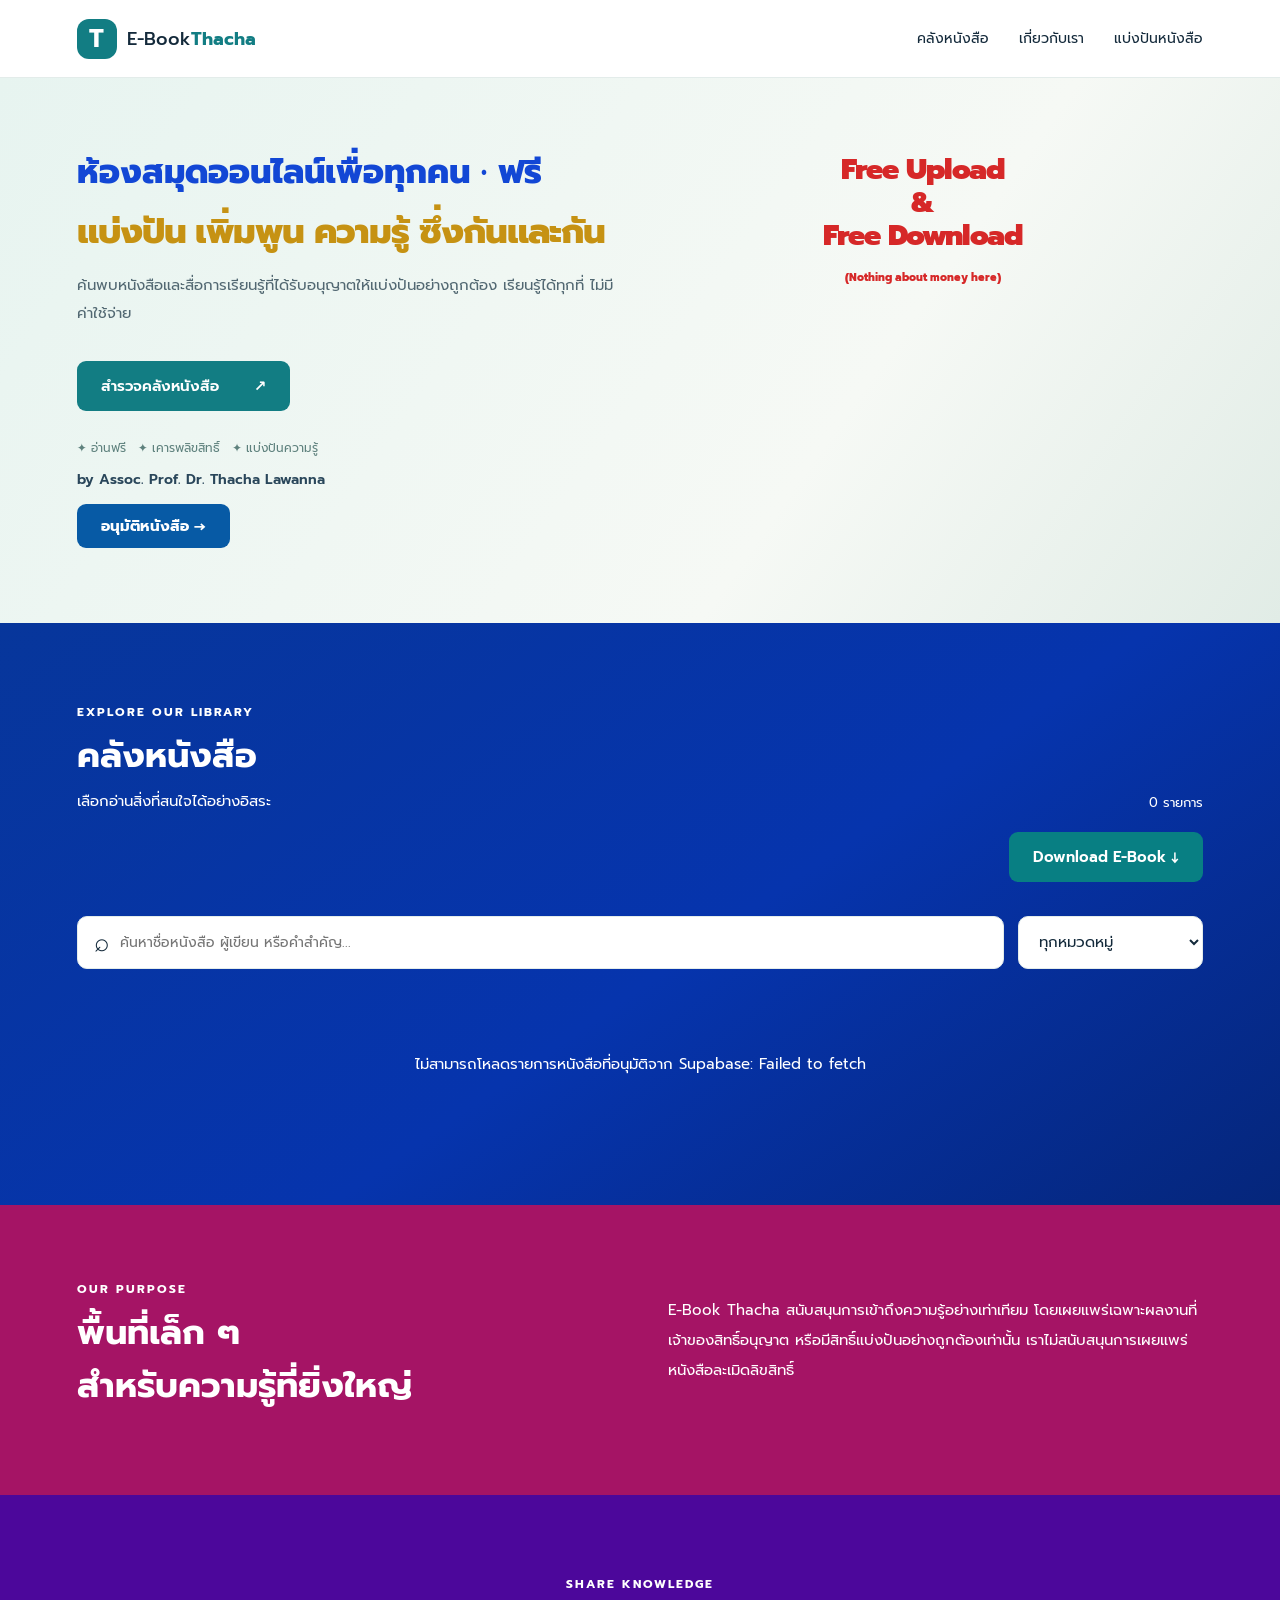
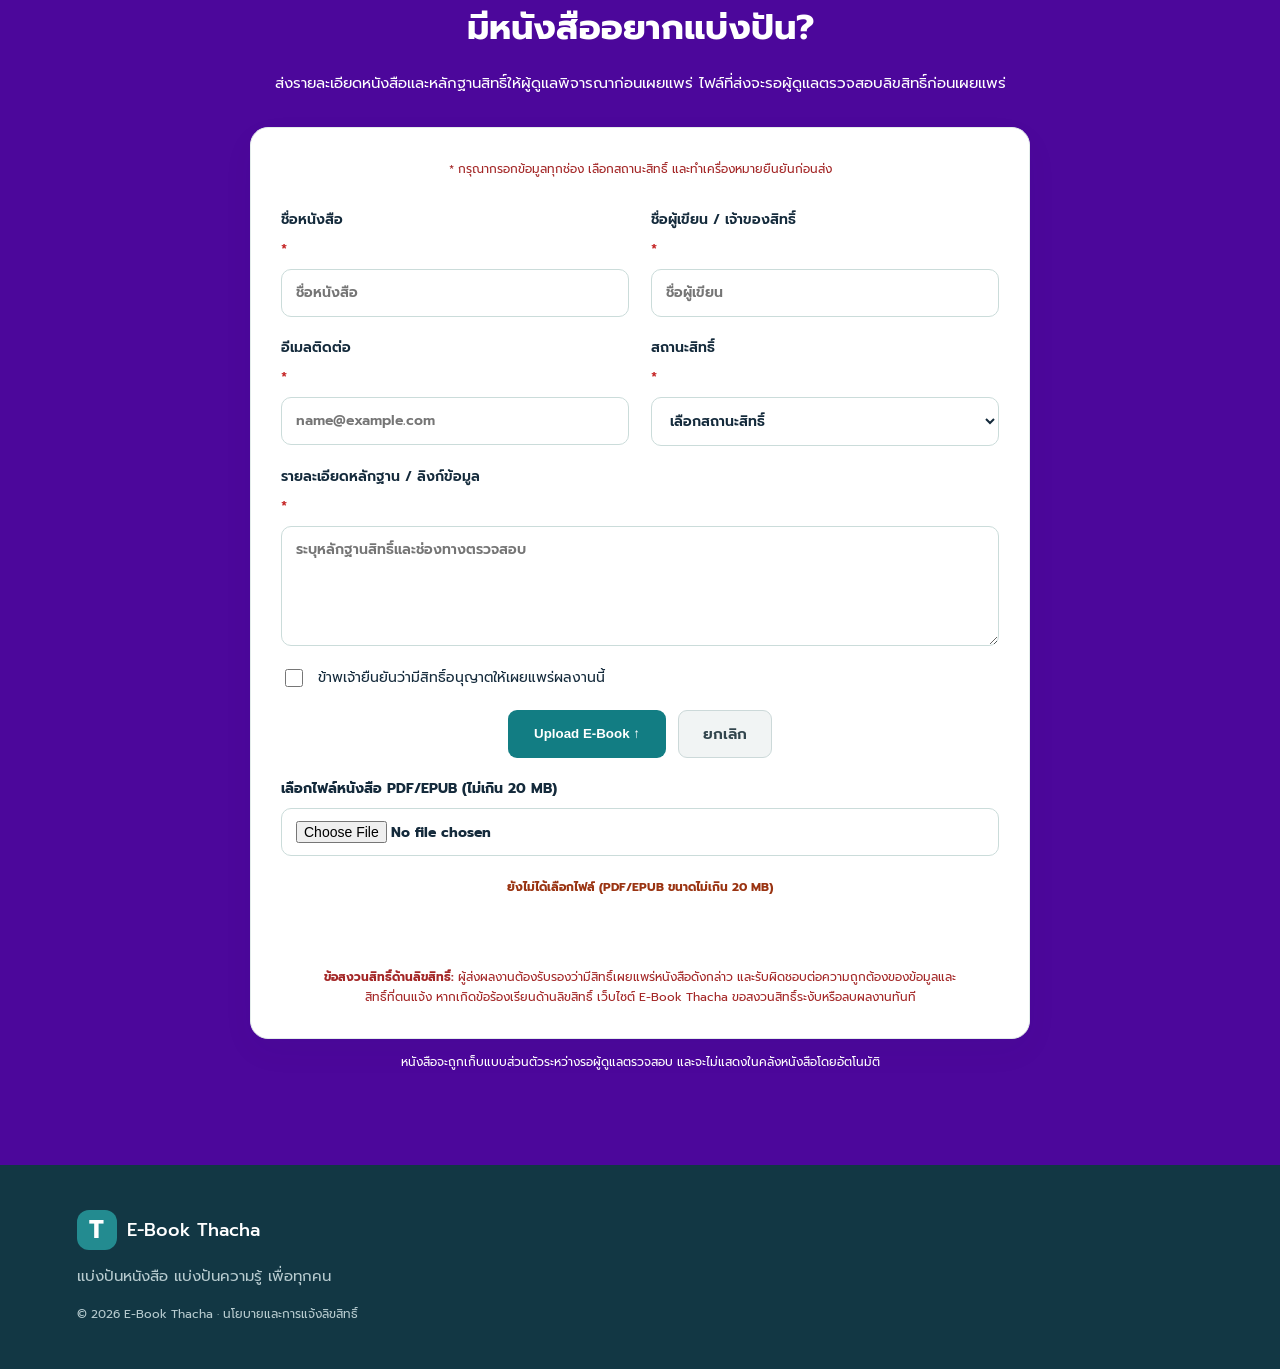
==== commit 2ae92f21: "Shorten admin approval button label" ====
--- a/index.html
+++ b/index.html
@@ -1,7 +1,7 @@
 <!doctype html>
 <html lang="th"><head><meta charset="utf-8"><meta name="viewport" content="width=device-width,initial-scale=1"><meta name="description" content="E-Book Thacha ห้องสมุดแบ่งปันความรู้ฟรี ถูกลิขสิทธิ์"><title>E-Book Thacha | แบ่งปันความรู้เพื่อทุกคน</title><link rel="stylesheet" href="style.css?v=2.4"><style>.hero-free-message{flex:1;min-width:280px;max-width:520px;margin:auto;text-align:center;color:#d62828;display:flex;flex-direction:column;align-items:center;justify-content:center;gap:18px;padding:20px}.hero-free-message strong{font-size:clamp(18px,2.25vw,36px);line-height:1.15;font-weight:900;letter-spacing:-.035em}.hero-free-message span{font-size:clamp(9px,.85vw,12px);font-weight:750;line-height:1.4}@media(max-width:760px){.hero-free-message{width:100%;max-width:100%;padding:30px 12px}.hero-free-message strong{font-size:clamp(17px,4.5vw,26px)}}.hero-inner h1{font-size:clamp(28px,3.1vw,48px);letter-spacing:-.04em;line-height:1.3;white-space:nowrap}@media(max-width:1100px){.hero-inner h1{white-space:normal;font-size:clamp(28px,4vw,44px)}}  .hero .hero-eyebrow{font-size:clamp(20px,2.6vw,36px);color:#1247d5;font-weight:800;letter-spacing:0;line-height:1.2;text-transform:none;white-space:nowrap}@media(max-width:760px){.hero .hero-eyebrow{font-size:clamp(15px,3.7vw,27px)}} .hero .hero-main-slogan{color:#c69213;font-size:clamp(22px,2.75vw,40px);white-space:nowrap;letter-spacing:-.03em;font-weight:800}@media(max-width:760px){.hero .hero-main-slogan{font-size:clamp(15px,3.6vw,26px)}} .hero .hero-free-message{align-self:flex-start;margin-top:0;padding-top:0}@media(max-width:760px){.hero .hero-free-message{padding-top:0}} </style></head>
 <body><header class="top"><a class="brand" href="#home"><span class="mark">T</span><span>E-Book<b>Thacha</b></span></a><nav><a href="#books">คลังหนังสือ</a><a href="#about">เกี่ยวกับเรา</a><a href="#submit">แบ่งปันหนังสือ</a></nav></header>
-<main id="home"><section class="hero"><div class="hero-inner"><div class="eyebrow hero-eyebrow">ห้องสมุดออนไลน์เพื่อทุกคน · ฟรี</div><h1 class="hero-main-slogan">แบ่งปัน เพิ่มพูน ความรู้ ซึ่งกันและกัน</h1><p>ค้นพบหนังสือและสื่อการเรียนรู้ที่ได้รับอนุญาตให้แบ่งปันอย่างถูกต้อง เรียนรู้ได้ทุกที่ ไม่มีค่าใช้จ่าย</p><a class="cta" href="#books">สำรวจคลังหนังสือ <span>↗</span></a><div class="hero-note">✦ อ่านฟรี &nbsp; ✦ เคารพลิขสิทธิ์ &nbsp; ✦ แบ่งปันความรู้</div><div class="hero-credit" style="margin-top:12px;font-size:14px;font-weight:600;color:#29465a">by Assoc. Prof. Dr. Thacha Lawanna</div><a href="admin.html" style="display:inline-block;margin-top:14px;padding:11px 24px;background:#075aa5;color:#fff;border-radius:9px;font-weight:700;text-decoration:none" aria-label="ไปหน้าผู้ดูแลเพื่ออนุมัติหนังสือ">เพื่อฉัน — อนุมัติหนังสือ →</a></div><div class="hero-free-message" aria-label="Free upload and free download"><strong>Free Upload<br>&amp;<br>Free Download</strong><span>(Nothing about money here)</span></div></section>
+<main id="home"><section class="hero"><div class="hero-inner"><div class="eyebrow hero-eyebrow">ห้องสมุดออนไลน์เพื่อทุกคน · ฟรี</div><h1 class="hero-main-slogan">แบ่งปัน เพิ่มพูน ความรู้ ซึ่งกันและกัน</h1><p>ค้นพบหนังสือและสื่อการเรียนรู้ที่ได้รับอนุญาตให้แบ่งปันอย่างถูกต้อง เรียนรู้ได้ทุกที่ ไม่มีค่าใช้จ่าย</p><a class="cta" href="#books">สำรวจคลังหนังสือ <span>↗</span></a><div class="hero-note">✦ อ่านฟรี &nbsp; ✦ เคารพลิขสิทธิ์ &nbsp; ✦ แบ่งปันความรู้</div><div class="hero-credit" style="margin-top:12px;font-size:14px;font-weight:600;color:#29465a">by Assoc. Prof. Dr. Thacha Lawanna</div><a href="admin.html" style="display:inline-block;margin-top:14px;padding:11px 24px;background:#075aa5;color:#fff;border-radius:9px;font-weight:700;text-decoration:none" aria-label="ไปหน้าผู้ดูแลเพื่ออนุมัติหนังสือ">อนุมัติหนังสือ →</a></div><div class="hero-free-message" aria-label="Free upload and free download"><strong>Free Upload<br>&amp;<br>Free Download</strong><span>(Nothing about money here)</span></div></section>
 <section class="library" id="books"><div class="section-head"><div><div class="eyebrow">EXPLORE OUR LIBRARY</div><h2>คลังหนังสือ</h2><p>เลือกอ่านสิ่งที่สนใจได้อย่างอิสระ</p></div><div id="count" class="count"></div></div><div style="display:flex;justify-content:flex-end;margin-top:20px"><a class="cta secondary" href="#bookGrid" style="margin:0">Download E-Book ↓</a></div><div class="tools"><label class="search">⌕ <input id="search" type="search" placeholder="ค้นหาชื่อหนังสือ ผู้เขียน หรือคำสำคัญ..." aria-label="ค้นหาหนังสือ"></label><select id="category" aria-label="เลือกหมวดหมู่"><option value="all">ทุกหมวดหมู่</option></select></div><div id="bookGrid" class="grid" aria-live="polite"></div><div id="empty" class="empty" hidden>ไม่พบหนังสือที่ค้นหา ลองเปลี่ยนคำค้นหรือหมวดหมู่</div></section>
 <dialog id="bookDialog" class="book-dialog" aria-labelledby="dialogTitle"><button type="button" id="closeDialog" class="dialog-close" aria-label="ปิด">✕</button><div id="dialogContent"></div></dialog>
 <section class="about" id="about"><div><div class="eyebrow">OUR PURPOSE</div><h2>พื้นที่เล็ก ๆ<br>สำหรับความรู้ที่ยิ่งใหญ่</h2></div><p>E-Book Thacha สนับสนุนการเข้าถึงความรู้อย่างเท่าเทียม โดยเผยแพร่เฉพาะผลงานที่เจ้าของสิทธิ์อนุญาต หรือมีสิทธิ์แบ่งปันอย่างถูกต้องเท่านั้น เราไม่สนับสนุนการเผยแพร่หนังสือละเมิดลิขสิทธิ์</p></section>
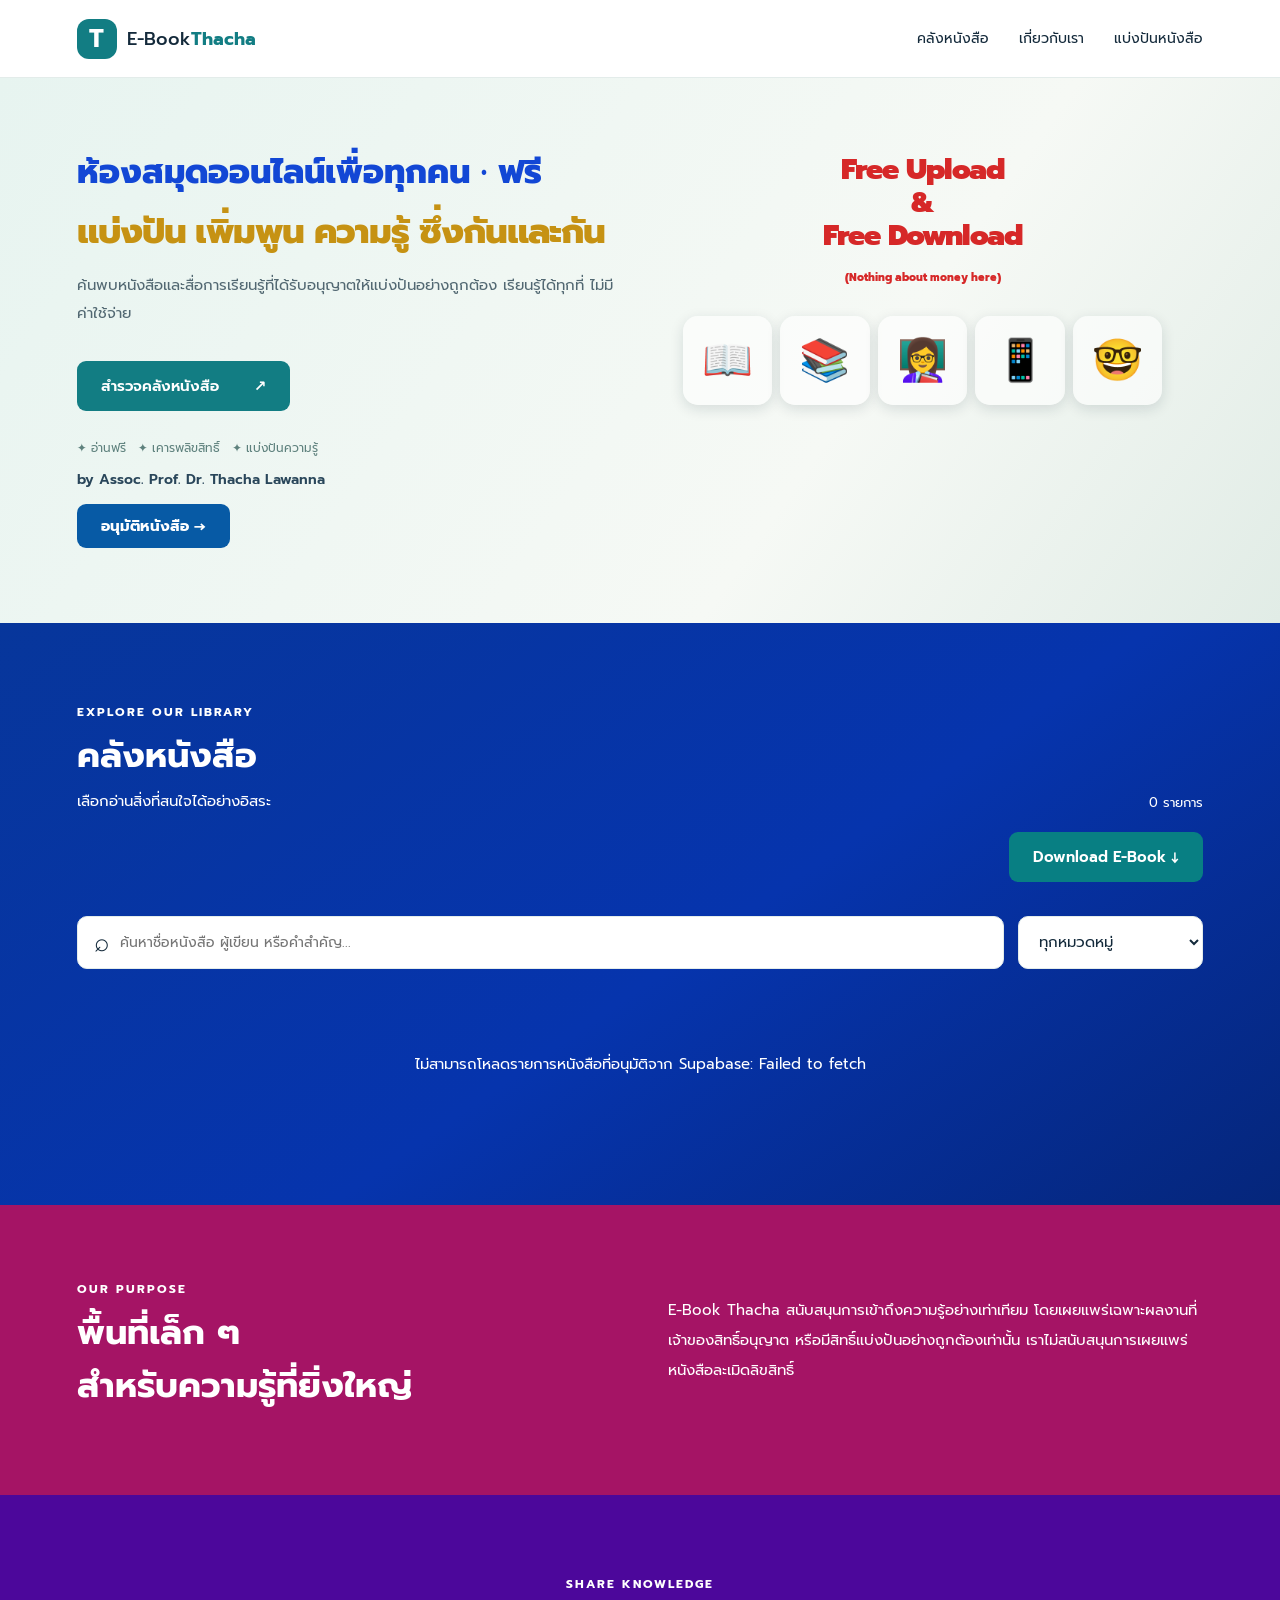
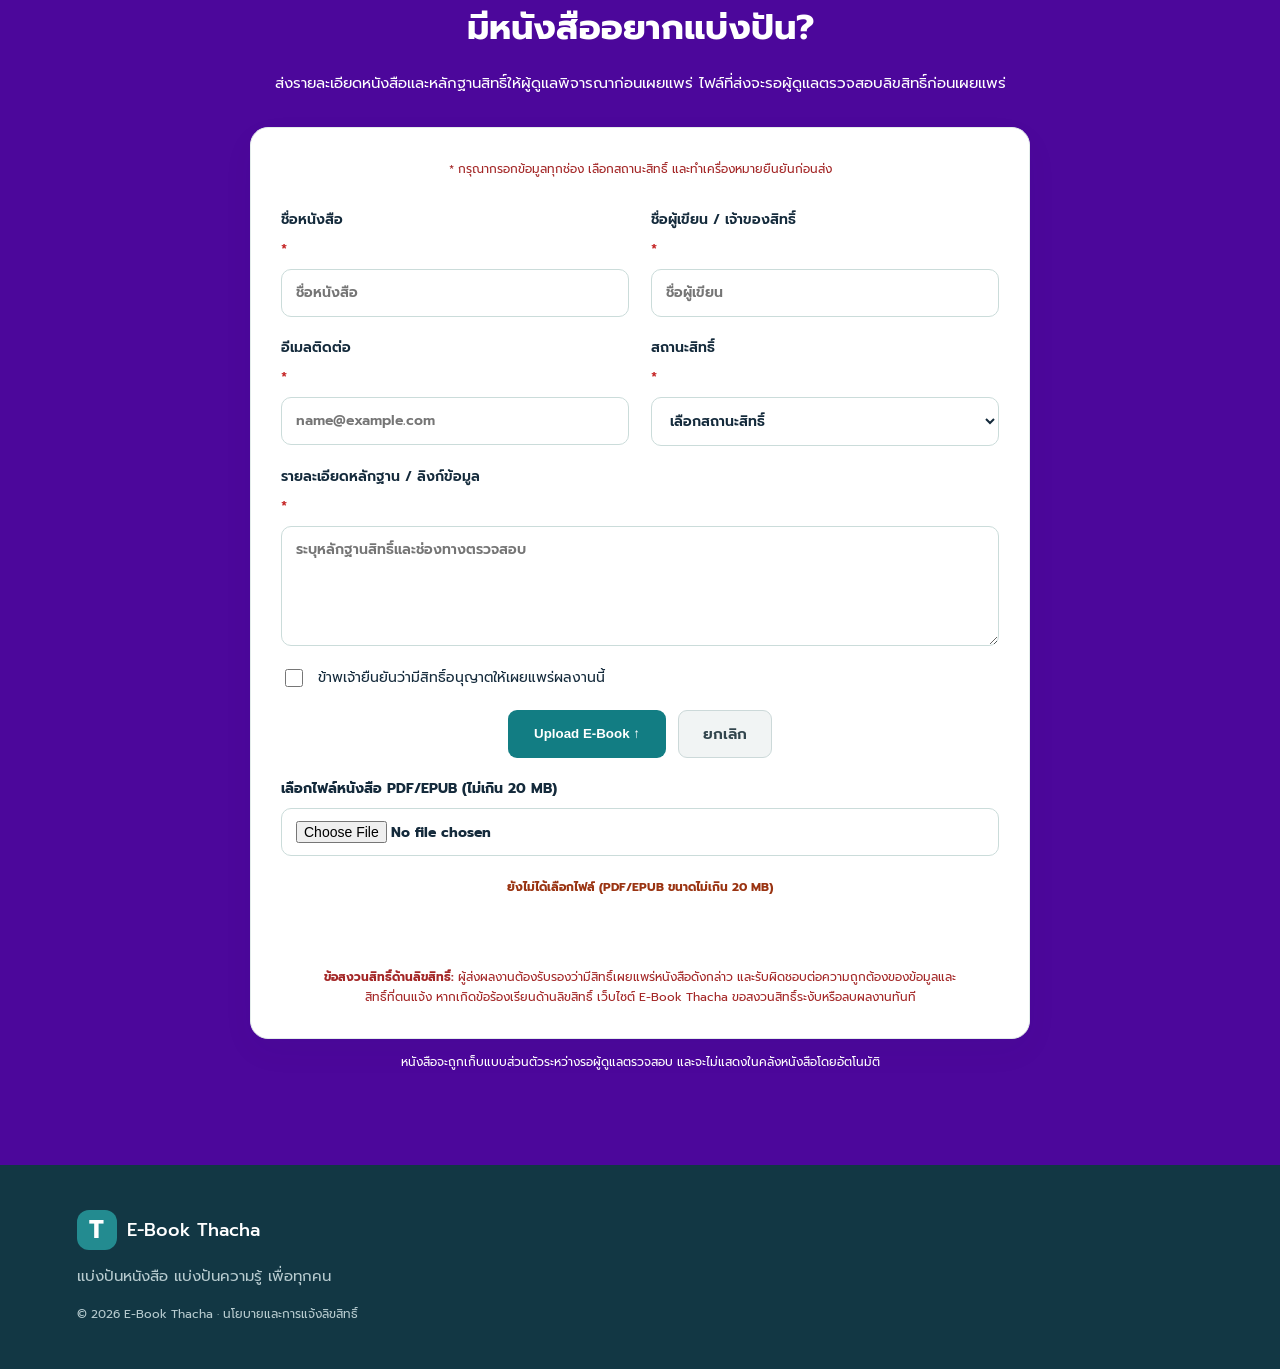
==== commit 9dc18913: "Add five reading themed visuals in a single responsive row to hero" ====
--- a/index.html
+++ b/index.html
@@ -1,7 +1,7 @@
 <!doctype html>
-<html lang="th"><head><meta charset="utf-8"><meta name="viewport" content="width=device-width,initial-scale=1"><meta name="description" content="E-Book Thacha ห้องสมุดแบ่งปันความรู้ฟรี ถูกลิขสิทธิ์"><title>E-Book Thacha | แบ่งปันความรู้เพื่อทุกคน</title><link rel="stylesheet" href="style.css?v=2.4"><style>.hero-free-message{flex:1;min-width:280px;max-width:520px;margin:auto;text-align:center;color:#d62828;display:flex;flex-direction:column;align-items:center;justify-content:center;gap:18px;padding:20px}.hero-free-message strong{font-size:clamp(18px,2.25vw,36px);line-height:1.15;font-weight:900;letter-spacing:-.035em}.hero-free-message span{font-size:clamp(9px,.85vw,12px);font-weight:750;line-height:1.4}@media(max-width:760px){.hero-free-message{width:100%;max-width:100%;padding:30px 12px}.hero-free-message strong{font-size:clamp(17px,4.5vw,26px)}}.hero-inner h1{font-size:clamp(28px,3.1vw,48px);letter-spacing:-.04em;line-height:1.3;white-space:nowrap}@media(max-width:1100px){.hero-inner h1{white-space:normal;font-size:clamp(28px,4vw,44px)}}  .hero .hero-eyebrow{font-size:clamp(20px,2.6vw,36px);color:#1247d5;font-weight:800;letter-spacing:0;line-height:1.2;text-transform:none;white-space:nowrap}@media(max-width:760px){.hero .hero-eyebrow{font-size:clamp(15px,3.7vw,27px)}} .hero .hero-main-slogan{color:#c69213;font-size:clamp(22px,2.75vw,40px);white-space:nowrap;letter-spacing:-.03em;font-weight:800}@media(max-width:760px){.hero .hero-main-slogan{font-size:clamp(15px,3.6vw,26px)}} .hero .hero-free-message{align-self:flex-start;margin-top:0;padding-top:0}@media(max-width:760px){.hero .hero-free-message{padding-top:0}} </style></head>
+<html lang="th"><head><meta charset="utf-8"><meta name="viewport" content="width=device-width,initial-scale=1"><meta name="description" content="E-Book Thacha ห้องสมุดแบ่งปันความรู้ฟรี ถูกลิขสิทธิ์"><title>E-Book Thacha | แบ่งปันความรู้เพื่อทุกคน</title><link rel="stylesheet" href="style.css?v=2.4"><style>.hero-free-message{flex:1;min-width:280px;max-width:520px;margin:auto;text-align:center;color:#d62828;display:flex;flex-direction:column;align-items:center;justify-content:center;gap:18px;padding:20px}.hero-free-message strong{font-size:clamp(18px,2.25vw,36px);line-height:1.15;font-weight:900;letter-spacing:-.035em}.hero-free-message span{font-size:clamp(9px,.85vw,12px);font-weight:750;line-height:1.4}@media(max-width:760px){.hero-free-message{width:100%;max-width:100%;padding:30px 12px}.hero-free-message strong{font-size:clamp(17px,4.5vw,26px)}}.hero-inner h1{font-size:clamp(28px,3.1vw,48px);letter-spacing:-.04em;line-height:1.3;white-space:nowrap}@media(max-width:1100px){.hero-inner h1{white-space:normal;font-size:clamp(28px,4vw,44px)}}  .hero .hero-eyebrow{font-size:clamp(20px,2.6vw,36px);color:#1247d5;font-weight:800;letter-spacing:0;line-height:1.2;text-transform:none;white-space:nowrap}@media(max-width:760px){.hero .hero-eyebrow{font-size:clamp(15px,3.7vw,27px)}} .hero .hero-main-slogan{color:#c69213;font-size:clamp(22px,2.75vw,40px);white-space:nowrap;letter-spacing:-.03em;font-weight:800}@media(max-width:760px){.hero .hero-main-slogan{font-size:clamp(15px,3.6vw,26px)}} .hero .hero-free-message{align-self:flex-start;margin-top:0;padding-top:0}@media(max-width:760px){.hero .hero-free-message{padding-top:0}} .reading-gallery{display:flex;gap:8px;justify-content:center;align-items:center;width:100%;margin-top:12px}.reading-gallery .reading-art{flex:1;min-width:0;max-width:95px;aspect-ratio:1;background:#fff9;border-radius:15px;display:grid;place-items:center;font-size:clamp(28px,3.2vw,52px);box-shadow:0 4px 14px #1232;transition:transform .2s}.reading-gallery .reading-art:hover{transform:translateY(-5px)}@media(max-width:760px){.reading-gallery{gap:6px}.reading-gallery .reading-art{font-size:clamp(26px,7vw,44px)}}</style></head>
 <body><header class="top"><a class="brand" href="#home"><span class="mark">T</span><span>E-Book<b>Thacha</b></span></a><nav><a href="#books">คลังหนังสือ</a><a href="#about">เกี่ยวกับเรา</a><a href="#submit">แบ่งปันหนังสือ</a></nav></header>
-<main id="home"><section class="hero"><div class="hero-inner"><div class="eyebrow hero-eyebrow">ห้องสมุดออนไลน์เพื่อทุกคน · ฟรี</div><h1 class="hero-main-slogan">แบ่งปัน เพิ่มพูน ความรู้ ซึ่งกันและกัน</h1><p>ค้นพบหนังสือและสื่อการเรียนรู้ที่ได้รับอนุญาตให้แบ่งปันอย่างถูกต้อง เรียนรู้ได้ทุกที่ ไม่มีค่าใช้จ่าย</p><a class="cta" href="#books">สำรวจคลังหนังสือ <span>↗</span></a><div class="hero-note">✦ อ่านฟรี &nbsp; ✦ เคารพลิขสิทธิ์ &nbsp; ✦ แบ่งปันความรู้</div><div class="hero-credit" style="margin-top:12px;font-size:14px;font-weight:600;color:#29465a">by Assoc. Prof. Dr. Thacha Lawanna</div><a href="admin.html" style="display:inline-block;margin-top:14px;padding:11px 24px;background:#075aa5;color:#fff;border-radius:9px;font-weight:700;text-decoration:none" aria-label="ไปหน้าผู้ดูแลเพื่ออนุมัติหนังสือ">อนุมัติหนังสือ →</a></div><div class="hero-free-message" aria-label="Free upload and free download"><strong>Free Upload<br>&amp;<br>Free Download</strong><span>(Nothing about money here)</span></div></section>
+<main id="home"><section class="hero"><div class="hero-inner"><div class="eyebrow hero-eyebrow">ห้องสมุดออนไลน์เพื่อทุกคน · ฟรี</div><h1 class="hero-main-slogan">แบ่งปัน เพิ่มพูน ความรู้ ซึ่งกันและกัน</h1><p>ค้นพบหนังสือและสื่อการเรียนรู้ที่ได้รับอนุญาตให้แบ่งปันอย่างถูกต้อง เรียนรู้ได้ทุกที่ ไม่มีค่าใช้จ่าย</p><a class="cta" href="#books">สำรวจคลังหนังสือ <span>↗</span></a><div class="hero-note">✦ อ่านฟรี &nbsp; ✦ เคารพลิขสิทธิ์ &nbsp; ✦ แบ่งปันความรู้</div><div class="hero-credit" style="margin-top:12px;font-size:14px;font-weight:600;color:#29465a">by Assoc. Prof. Dr. Thacha Lawanna</div><a href="admin.html" style="display:inline-block;margin-top:14px;padding:11px 24px;background:#075aa5;color:#fff;border-radius:9px;font-weight:700;text-decoration:none" aria-label="ไปหน้าผู้ดูแลเพื่ออนุมัติหนังสือ">อนุมัติหนังสือ →</a></div><div class="hero-free-message" aria-label="Free upload and free download"><strong>Free Upload<br>&amp;<br>Free Download</strong><span>(Nothing about money here)</span><div class="reading-gallery" aria-label="ภาพประกอบความสุขจากการอ่านหนังสือ"><div class="reading-art" role="img" aria-label="หนังสือเปิด">📖</div><div class="reading-art" role="img" aria-label="หนังสือและกาแฟ">📚</div><div class="reading-art" role="img" aria-label="อ่านหนังสืออย่างมีความสุข">👩‍🏫</div><div class="reading-art" role="img" aria-label="อ่านอีบุ๊ก">📱</div><div class="reading-art" role="img" aria-label="สนุกกับการอ่าน">🤓</div></div></div></section>
 <section class="library" id="books"><div class="section-head"><div><div class="eyebrow">EXPLORE OUR LIBRARY</div><h2>คลังหนังสือ</h2><p>เลือกอ่านสิ่งที่สนใจได้อย่างอิสระ</p></div><div id="count" class="count"></div></div><div style="display:flex;justify-content:flex-end;margin-top:20px"><a class="cta secondary" href="#bookGrid" style="margin:0">Download E-Book ↓</a></div><div class="tools"><label class="search">⌕ <input id="search" type="search" placeholder="ค้นหาชื่อหนังสือ ผู้เขียน หรือคำสำคัญ..." aria-label="ค้นหาหนังสือ"></label><select id="category" aria-label="เลือกหมวดหมู่"><option value="all">ทุกหมวดหมู่</option></select></div><div id="bookGrid" class="grid" aria-live="polite"></div><div id="empty" class="empty" hidden>ไม่พบหนังสือที่ค้นหา ลองเปลี่ยนคำค้นหรือหมวดหมู่</div></section>
 <dialog id="bookDialog" class="book-dialog" aria-labelledby="dialogTitle"><button type="button" id="closeDialog" class="dialog-close" aria-label="ปิด">✕</button><div id="dialogContent"></div></dialog>
 <section class="about" id="about"><div><div class="eyebrow">OUR PURPOSE</div><h2>พื้นที่เล็ก ๆ<br>สำหรับความรู้ที่ยิ่งใหญ่</h2></div><p>E-Book Thacha สนับสนุนการเข้าถึงความรู้อย่างเท่าเทียม โดยเผยแพร่เฉพาะผลงานที่เจ้าของสิทธิ์อนุญาต หรือมีสิทธิ์แบ่งปันอย่างถูกต้องเท่านั้น เราไม่สนับสนุนการเผยแพร่หนังสือละเมิดลิขสิทธิ์</p></section>
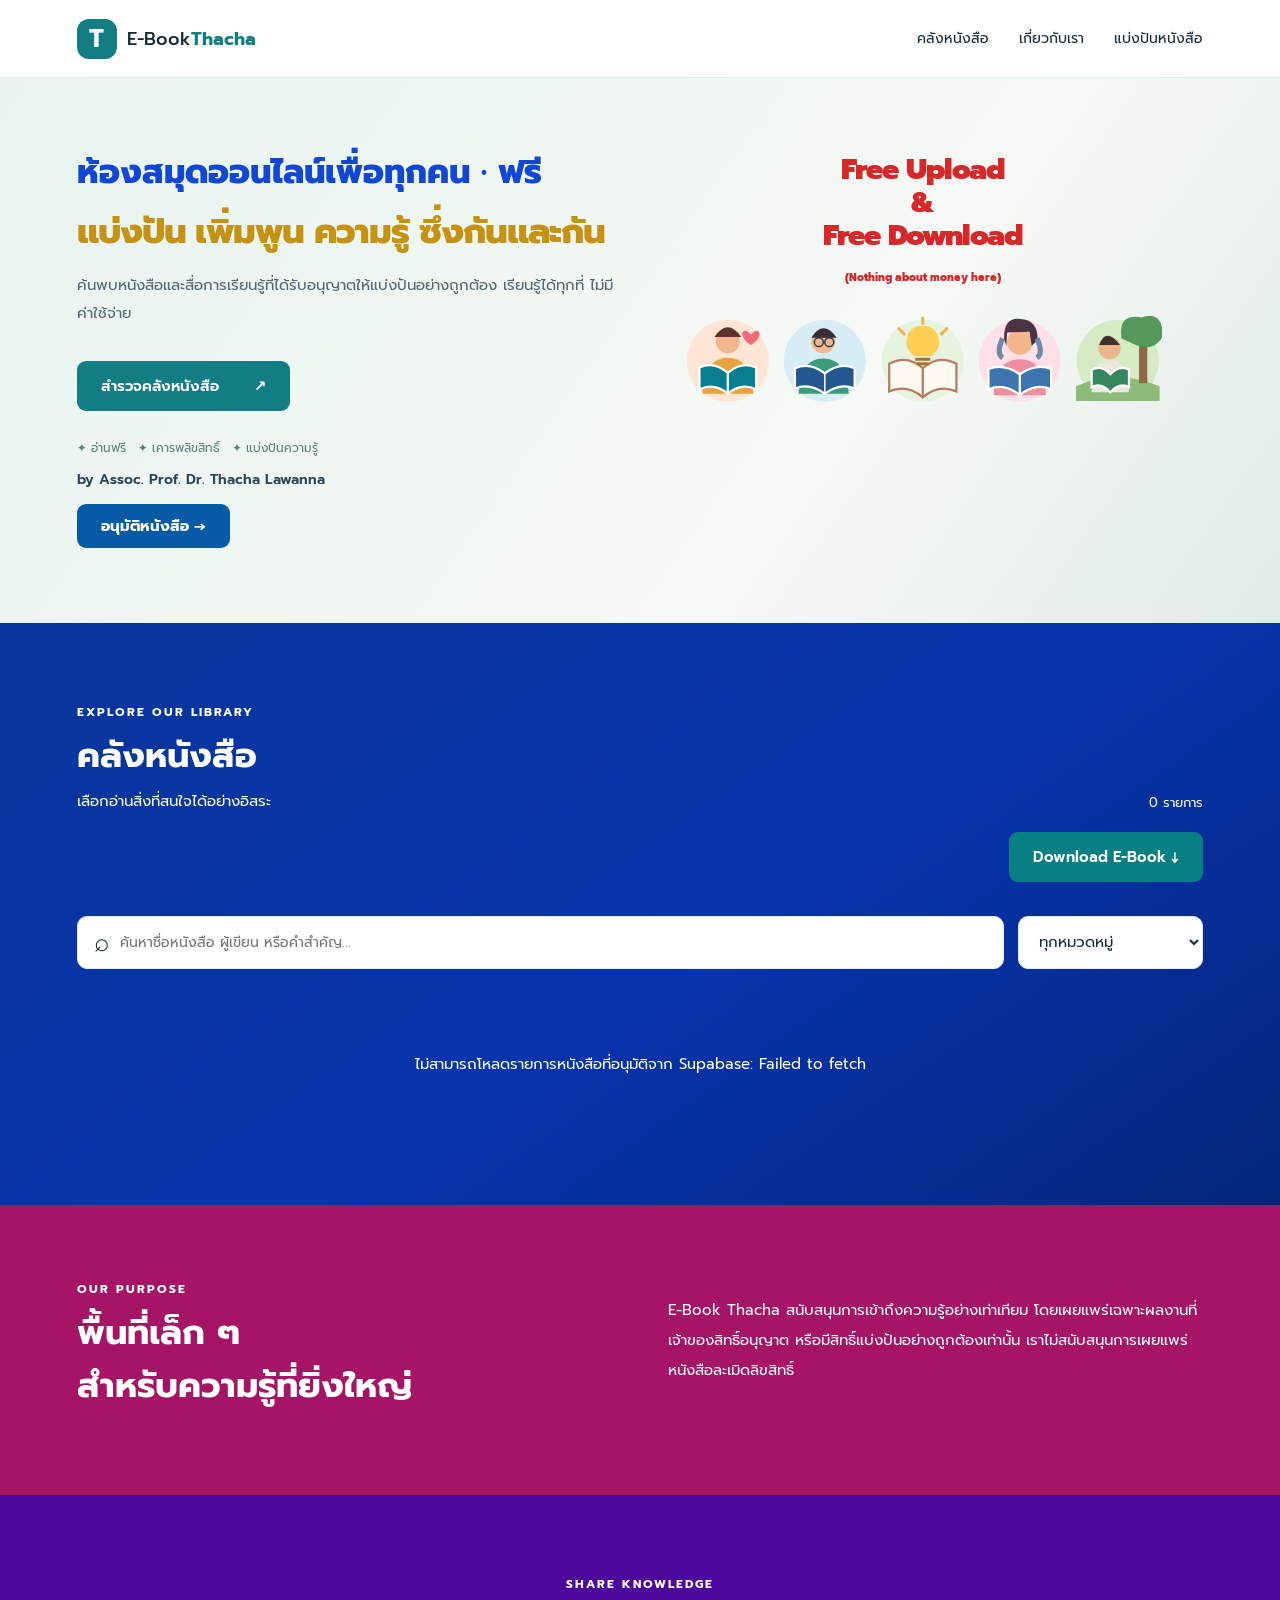
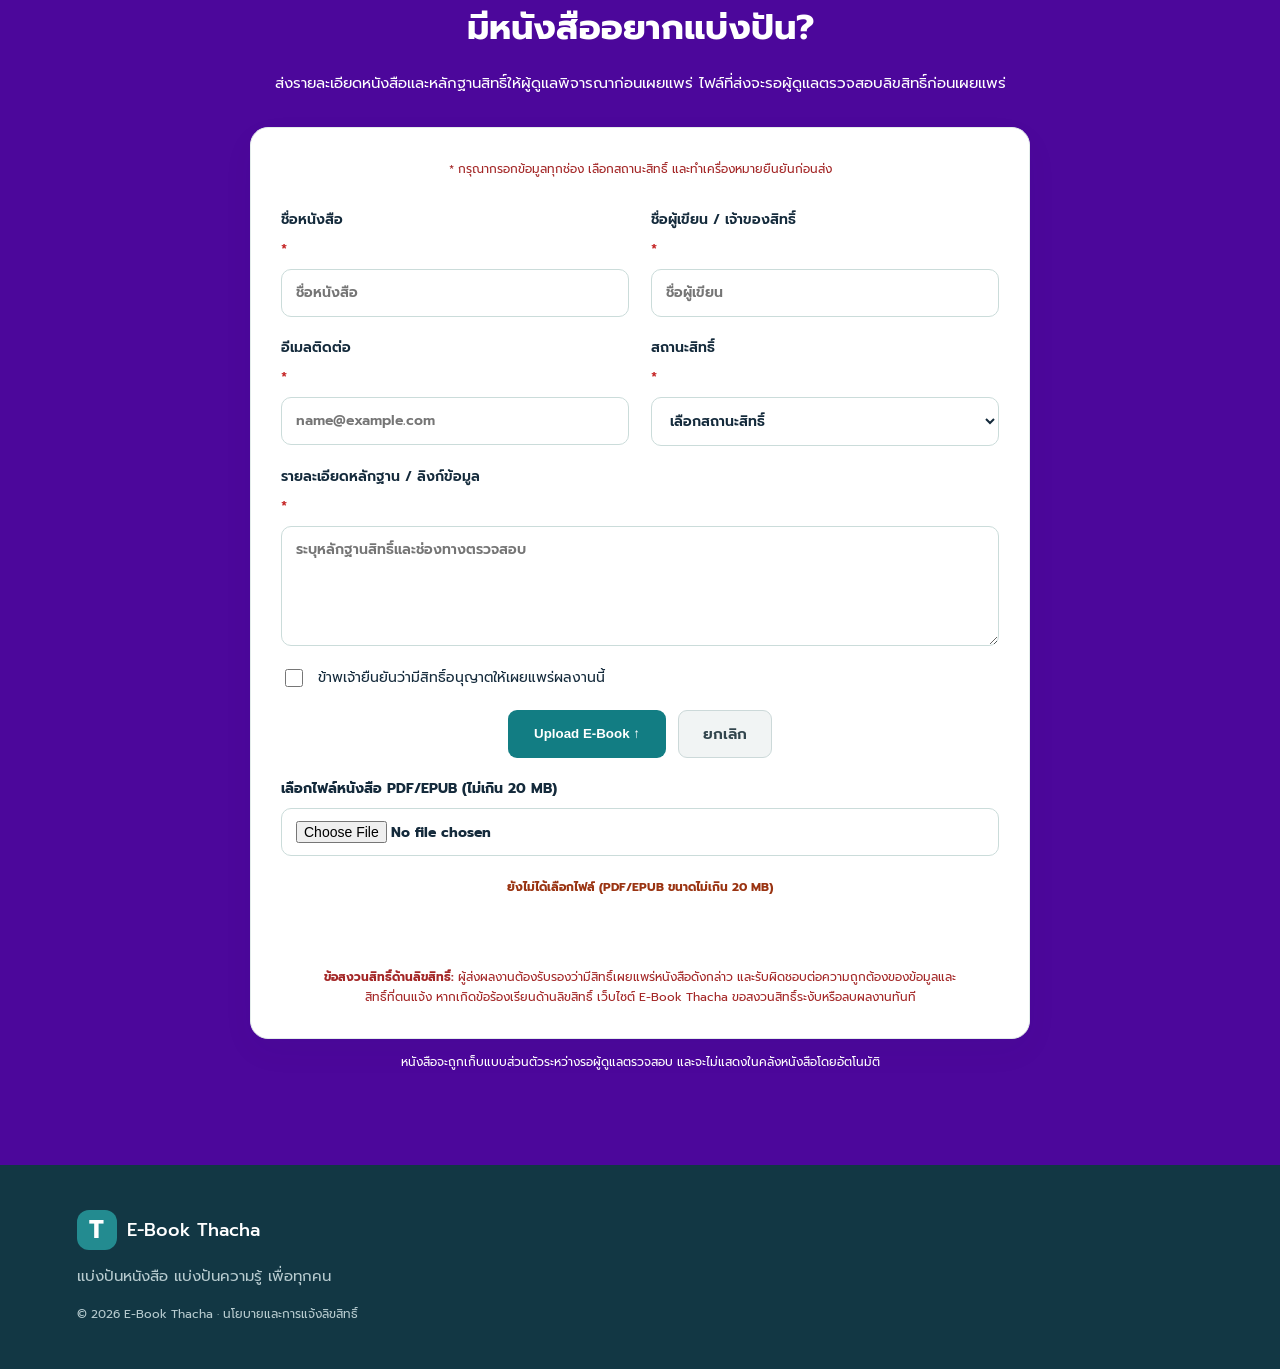
==== commit 400044a1: "Replace emoji placeholders with five custom reading illustrations" ====
--- a/index.html
+++ b/index.html
@@ -1,7 +1,7 @@
 <!doctype html>
-<html lang="th"><head><meta charset="utf-8"><meta name="viewport" content="width=device-width,initial-scale=1"><meta name="description" content="E-Book Thacha ห้องสมุดแบ่งปันความรู้ฟรี ถูกลิขสิทธิ์"><title>E-Book Thacha | แบ่งปันความรู้เพื่อทุกคน</title><link rel="stylesheet" href="style.css?v=2.4"><style>.hero-free-message{flex:1;min-width:280px;max-width:520px;margin:auto;text-align:center;color:#d62828;display:flex;flex-direction:column;align-items:center;justify-content:center;gap:18px;padding:20px}.hero-free-message strong{font-size:clamp(18px,2.25vw,36px);line-height:1.15;font-weight:900;letter-spacing:-.035em}.hero-free-message span{font-size:clamp(9px,.85vw,12px);font-weight:750;line-height:1.4}@media(max-width:760px){.hero-free-message{width:100%;max-width:100%;padding:30px 12px}.hero-free-message strong{font-size:clamp(17px,4.5vw,26px)}}.hero-inner h1{font-size:clamp(28px,3.1vw,48px);letter-spacing:-.04em;line-height:1.3;white-space:nowrap}@media(max-width:1100px){.hero-inner h1{white-space:normal;font-size:clamp(28px,4vw,44px)}}  .hero .hero-eyebrow{font-size:clamp(20px,2.6vw,36px);color:#1247d5;font-weight:800;letter-spacing:0;line-height:1.2;text-transform:none;white-space:nowrap}@media(max-width:760px){.hero .hero-eyebrow{font-size:clamp(15px,3.7vw,27px)}} .hero .hero-main-slogan{color:#c69213;font-size:clamp(22px,2.75vw,40px);white-space:nowrap;letter-spacing:-.03em;font-weight:800}@media(max-width:760px){.hero .hero-main-slogan{font-size:clamp(15px,3.6vw,26px)}} .hero .hero-free-message{align-self:flex-start;margin-top:0;padding-top:0}@media(max-width:760px){.hero .hero-free-message{padding-top:0}} .reading-gallery{display:flex;gap:8px;justify-content:center;align-items:center;width:100%;margin-top:12px}.reading-gallery .reading-art{flex:1;min-width:0;max-width:95px;aspect-ratio:1;background:#fff9;border-radius:15px;display:grid;place-items:center;font-size:clamp(28px,3.2vw,52px);box-shadow:0 4px 14px #1232;transition:transform .2s}.reading-gallery .reading-art:hover{transform:translateY(-5px)}@media(max-width:760px){.reading-gallery{gap:6px}.reading-gallery .reading-art{font-size:clamp(26px,7vw,44px)}}</style></head>
+<html lang="th"><head><meta charset="utf-8"><meta name="viewport" content="width=device-width,initial-scale=1"><meta name="description" content="E-Book Thacha ห้องสมุดแบ่งปันความรู้ฟรี ถูกลิขสิทธิ์"><title>E-Book Thacha | แบ่งปันความรู้เพื่อทุกคน</title><link rel="stylesheet" href="style.css?v=2.4"><style>.hero-free-message{flex:1;min-width:280px;max-width:520px;margin:auto;text-align:center;color:#d62828;display:flex;flex-direction:column;align-items:center;justify-content:center;gap:18px;padding:20px}.hero-free-message strong{font-size:clamp(18px,2.25vw,36px);line-height:1.15;font-weight:900;letter-spacing:-.035em}.hero-free-message span{font-size:clamp(9px,.85vw,12px);font-weight:750;line-height:1.4}@media(max-width:760px){.hero-free-message{width:100%;max-width:100%;padding:30px 12px}.hero-free-message strong{font-size:clamp(17px,4.5vw,26px)}}.hero-inner h1{font-size:clamp(28px,3.1vw,48px);letter-spacing:-.04em;line-height:1.3;white-space:nowrap}@media(max-width:1100px){.hero-inner h1{white-space:normal;font-size:clamp(28px,4vw,44px)}}  .hero .hero-eyebrow{font-size:clamp(20px,2.6vw,36px);color:#1247d5;font-weight:800;letter-spacing:0;line-height:1.2;text-transform:none;white-space:nowrap}@media(max-width:760px){.hero .hero-eyebrow{font-size:clamp(15px,3.7vw,27px)}} .hero .hero-main-slogan{color:#c69213;font-size:clamp(22px,2.75vw,40px);white-space:nowrap;letter-spacing:-.03em;font-weight:800}@media(max-width:760px){.hero .hero-main-slogan{font-size:clamp(15px,3.6vw,26px)}} .hero .hero-free-message{align-self:flex-start;margin-top:0;padding-top:0}@media(max-width:760px){.hero .hero-free-message{padding-top:0}} .reading-gallery{display:flex;gap:8px;justify-content:center;align-items:center;width:100%;margin-top:12px}.reading-gallery .reading-art{flex:1;min-width:0;max-width:95px;aspect-ratio:1;background:#fff9;border-radius:15px;display:grid;place-items:center;font-size:clamp(28px,3.2vw,52px);box-shadow:0 4px 14px #1232;transition:transform .2s}.reading-gallery .reading-art:hover{transform:translateY(-5px)}@media(max-width:760px){.reading-gallery{gap:6px}.reading-gallery .reading-art{font-size:clamp(26px,7vw,44px)}}.reading-gallery .reading-art svg{display:block;width:100%;height:auto;max-width:105px}.reading-gallery .reading-art{background:transparent;box-shadow:none;max-width:110px}</style></head>
 <body><header class="top"><a class="brand" href="#home"><span class="mark">T</span><span>E-Book<b>Thacha</b></span></a><nav><a href="#books">คลังหนังสือ</a><a href="#about">เกี่ยวกับเรา</a><a href="#submit">แบ่งปันหนังสือ</a></nav></header>
-<main id="home"><section class="hero"><div class="hero-inner"><div class="eyebrow hero-eyebrow">ห้องสมุดออนไลน์เพื่อทุกคน · ฟรี</div><h1 class="hero-main-slogan">แบ่งปัน เพิ่มพูน ความรู้ ซึ่งกันและกัน</h1><p>ค้นพบหนังสือและสื่อการเรียนรู้ที่ได้รับอนุญาตให้แบ่งปันอย่างถูกต้อง เรียนรู้ได้ทุกที่ ไม่มีค่าใช้จ่าย</p><a class="cta" href="#books">สำรวจคลังหนังสือ <span>↗</span></a><div class="hero-note">✦ อ่านฟรี &nbsp; ✦ เคารพลิขสิทธิ์ &nbsp; ✦ แบ่งปันความรู้</div><div class="hero-credit" style="margin-top:12px;font-size:14px;font-weight:600;color:#29465a">by Assoc. Prof. Dr. Thacha Lawanna</div><a href="admin.html" style="display:inline-block;margin-top:14px;padding:11px 24px;background:#075aa5;color:#fff;border-radius:9px;font-weight:700;text-decoration:none" aria-label="ไปหน้าผู้ดูแลเพื่ออนุมัติหนังสือ">อนุมัติหนังสือ →</a></div><div class="hero-free-message" aria-label="Free upload and free download"><strong>Free Upload<br>&amp;<br>Free Download</strong><span>(Nothing about money here)</span><div class="reading-gallery" aria-label="ภาพประกอบความสุขจากการอ่านหนังสือ"><div class="reading-art" role="img" aria-label="หนังสือเปิด">📖</div><div class="reading-art" role="img" aria-label="หนังสือและกาแฟ">📚</div><div class="reading-art" role="img" aria-label="อ่านหนังสืออย่างมีความสุข">👩‍🏫</div><div class="reading-art" role="img" aria-label="อ่านอีบุ๊ก">📱</div><div class="reading-art" role="img" aria-label="สนุกกับการอ่าน">🤓</div></div></div></section>
+<main id="home"><section class="hero"><div class="hero-inner"><div class="eyebrow hero-eyebrow">ห้องสมุดออนไลน์เพื่อทุกคน · ฟรี</div><h1 class="hero-main-slogan">แบ่งปัน เพิ่มพูน ความรู้ ซึ่งกันและกัน</h1><p>ค้นพบหนังสือและสื่อการเรียนรู้ที่ได้รับอนุญาตให้แบ่งปันอย่างถูกต้อง เรียนรู้ได้ทุกที่ ไม่มีค่าใช้จ่าย</p><a class="cta" href="#books">สำรวจคลังหนังสือ <span>↗</span></a><div class="hero-note">✦ อ่านฟรี &nbsp; ✦ เคารพลิขสิทธิ์ &nbsp; ✦ แบ่งปันความรู้</div><div class="hero-credit" style="margin-top:12px;font-size:14px;font-weight:600;color:#29465a">by Assoc. Prof. Dr. Thacha Lawanna</div><a href="admin.html" style="display:inline-block;margin-top:14px;padding:11px 24px;background:#075aa5;color:#fff;border-radius:9px;font-weight:700;text-decoration:none" aria-label="ไปหน้าผู้ดูแลเพื่ออนุมัติหนังสือ">อนุมัติหนังสือ →</a></div><div class="hero-free-message" aria-label="Free upload and free download"><strong>Free Upload<br>&amp;<br>Free Download</strong><span>(Nothing about money here)</span><div class="reading-gallery" aria-label="ภาพประกอบความสุขจากการอ่านหนังสือ"><div class="reading-art" role="img" aria-label="ภาพความสุขจากการอ่านหนังสือ 1"><svg viewBox="0 0 120 120"><circle cx="60" cy="60" r="55" fill="#ffe5d4"/><circle cx="60" cy="34" r="16" fill="#f3b58d"/><path d="M42 28q18-26 36 0" fill="#5a342c"/><path d="M26 104q2-48 34-48t34 48" fill="#e9a340"/><path d="M22 69q19-9 38 7 19-16 38-7v29q-20-9-38 6-18-15-38-6z" fill="#087f91" stroke="#fff" stroke-width="3"/><path d="M60 76v28" stroke="white" stroke-width="3"/><path d="M91 25c-9-13-21 0 0 14 21-14 9-27 0-14" fill="#f16c7b"/></svg></div><div class="reading-art" role="img" aria-label="ภาพความสุขจากการอ่านหนังสือ 2"><svg viewBox="0 0 120 120"><circle cx="60" cy="60" r="55" fill="#d7edf5"/><circle cx="58" cy="34" r="16" fill="#f2b78d"/><path d="M42 29q16-25 34 0" fill="#392c35"/><circle cx="52" cy="35" r="6" fill="none" stroke="#263a4d" stroke-width="2"/><circle cx="66" cy="35" r="6" fill="none" stroke="#263a4d" stroke-width="2"/><path d="M25 104q1-47 33-47t34 47" fill="#3d9c78"/><path d="M20 70q20-9 40 7 20-16 40-7v27q-20-8-40 7-20-15-40-7z" fill="#24588e" stroke="white" stroke-width="3"/><path d="M60 77v27" stroke="white" stroke-width="2"/></svg></div><div class="reading-art" role="img" aria-label="ภาพความสุขจากการอ่านหนังสือ 3"><svg viewBox="0 0 120 120"><circle cx="60" cy="60" r="55" fill="#e6f4df"/><path d="M15 64q24-13 45 6 21-19 45-6v37q-24-10-45 8-21-18-45-8z" fill="#fff9ef" stroke="#b77d64" stroke-width="3"/><path d="M60 70v39" stroke="#b77d64" stroke-width="3"/><path d="M60 13c-15 0-22 10-22 23 0 9 6 13 10 18h24c4-5 10-9 10-18 0-13-7-23-22-23z" fill="#ffcf55"/><path d="M50 58h20m-18 6h16" stroke="#a66e32" stroke-width="4"/><path d="M60 3v7M28 17l7 7M92 17l-7 7" stroke="#efb246" stroke-width="4" stroke-linecap="round"/></svg></div><div class="reading-art" role="img" aria-label="ภาพความสุขจากการอ่านหนังสือ 4"><svg viewBox="0 0 120 120"><circle cx="60" cy="60" r="55" fill="#ffe0e8"/><circle cx="60" cy="35" r="17" fill="#f3b68c"/><path d="M39 31q-1-30 22-27 23 1 23 28l-8 8-3-19-30 1-1 18z" fill="#493344"/><path d="M37 30q-9 20 0 26m46-26q9 20 0 26" fill="none" stroke="#7188a9" stroke-width="7"/><path d="M25 106q1-48 35-48t35 48" fill="#ef8e9f"/><path d="M18 71q20-8 42 7 22-15 42-7v27q-22-9-42 8-20-17-42-8z" fill="#3c75ae" stroke="white" stroke-width="3"/><path d="M60 78v28" stroke="white" stroke-width="3"/></svg></div><div class="reading-art" role="img" aria-label="ภาพความสุขจากการอ่านหนังสือ 5"><svg viewBox="0 0 120 120"><circle cx="60" cy="60" r="55" fill="#d4ebc3"/><path d="M4 94q54-24 112 0v20H4z" fill="#8cbb7a"/><path d="M94 90V10" stroke="#8e6744" stroke-width="11"/><path d="M65 30q-5-34 27-28 29-10 28 26-13 21-36 11z" fill="#55985c"/><circle cx="49" cy="43" r="15" fill="#eeb48c"/><path d="M35 39q9-25 28 0" fill="#42312d"/><path d="M25 102q0-43 25-43t25 43" fill="#e9e8db"/><path d="M25 72q13-7 25 6 13-13 25-6v23q-13-6-25 7-12-13-25-7z" fill="#36875d" stroke="white" stroke-width="3"/></svg></div></div></div></section>
 <section class="library" id="books"><div class="section-head"><div><div class="eyebrow">EXPLORE OUR LIBRARY</div><h2>คลังหนังสือ</h2><p>เลือกอ่านสิ่งที่สนใจได้อย่างอิสระ</p></div><div id="count" class="count"></div></div><div style="display:flex;justify-content:flex-end;margin-top:20px"><a class="cta secondary" href="#bookGrid" style="margin:0">Download E-Book ↓</a></div><div class="tools"><label class="search">⌕ <input id="search" type="search" placeholder="ค้นหาชื่อหนังสือ ผู้เขียน หรือคำสำคัญ..." aria-label="ค้นหาหนังสือ"></label><select id="category" aria-label="เลือกหมวดหมู่"><option value="all">ทุกหมวดหมู่</option></select></div><div id="bookGrid" class="grid" aria-live="polite"></div><div id="empty" class="empty" hidden>ไม่พบหนังสือที่ค้นหา ลองเปลี่ยนคำค้นหรือหมวดหมู่</div></section>
 <dialog id="bookDialog" class="book-dialog" aria-labelledby="dialogTitle"><button type="button" id="closeDialog" class="dialog-close" aria-label="ปิด">✕</button><div id="dialogContent"></div></dialog>
 <section class="about" id="about"><div><div class="eyebrow">OUR PURPOSE</div><h2>พื้นที่เล็ก ๆ<br>สำหรับความรู้ที่ยิ่งใหญ่</h2></div><p>E-Book Thacha สนับสนุนการเข้าถึงความรู้อย่างเท่าเทียม โดยเผยแพร่เฉพาะผลงานที่เจ้าของสิทธิ์อนุญาต หรือมีสิทธิ์แบ่งปันอย่างถูกต้องเท่านั้น เราไม่สนับสนุนการเผยแพร่หนังสือละเมิดลิขสิทธิ์</p></section>
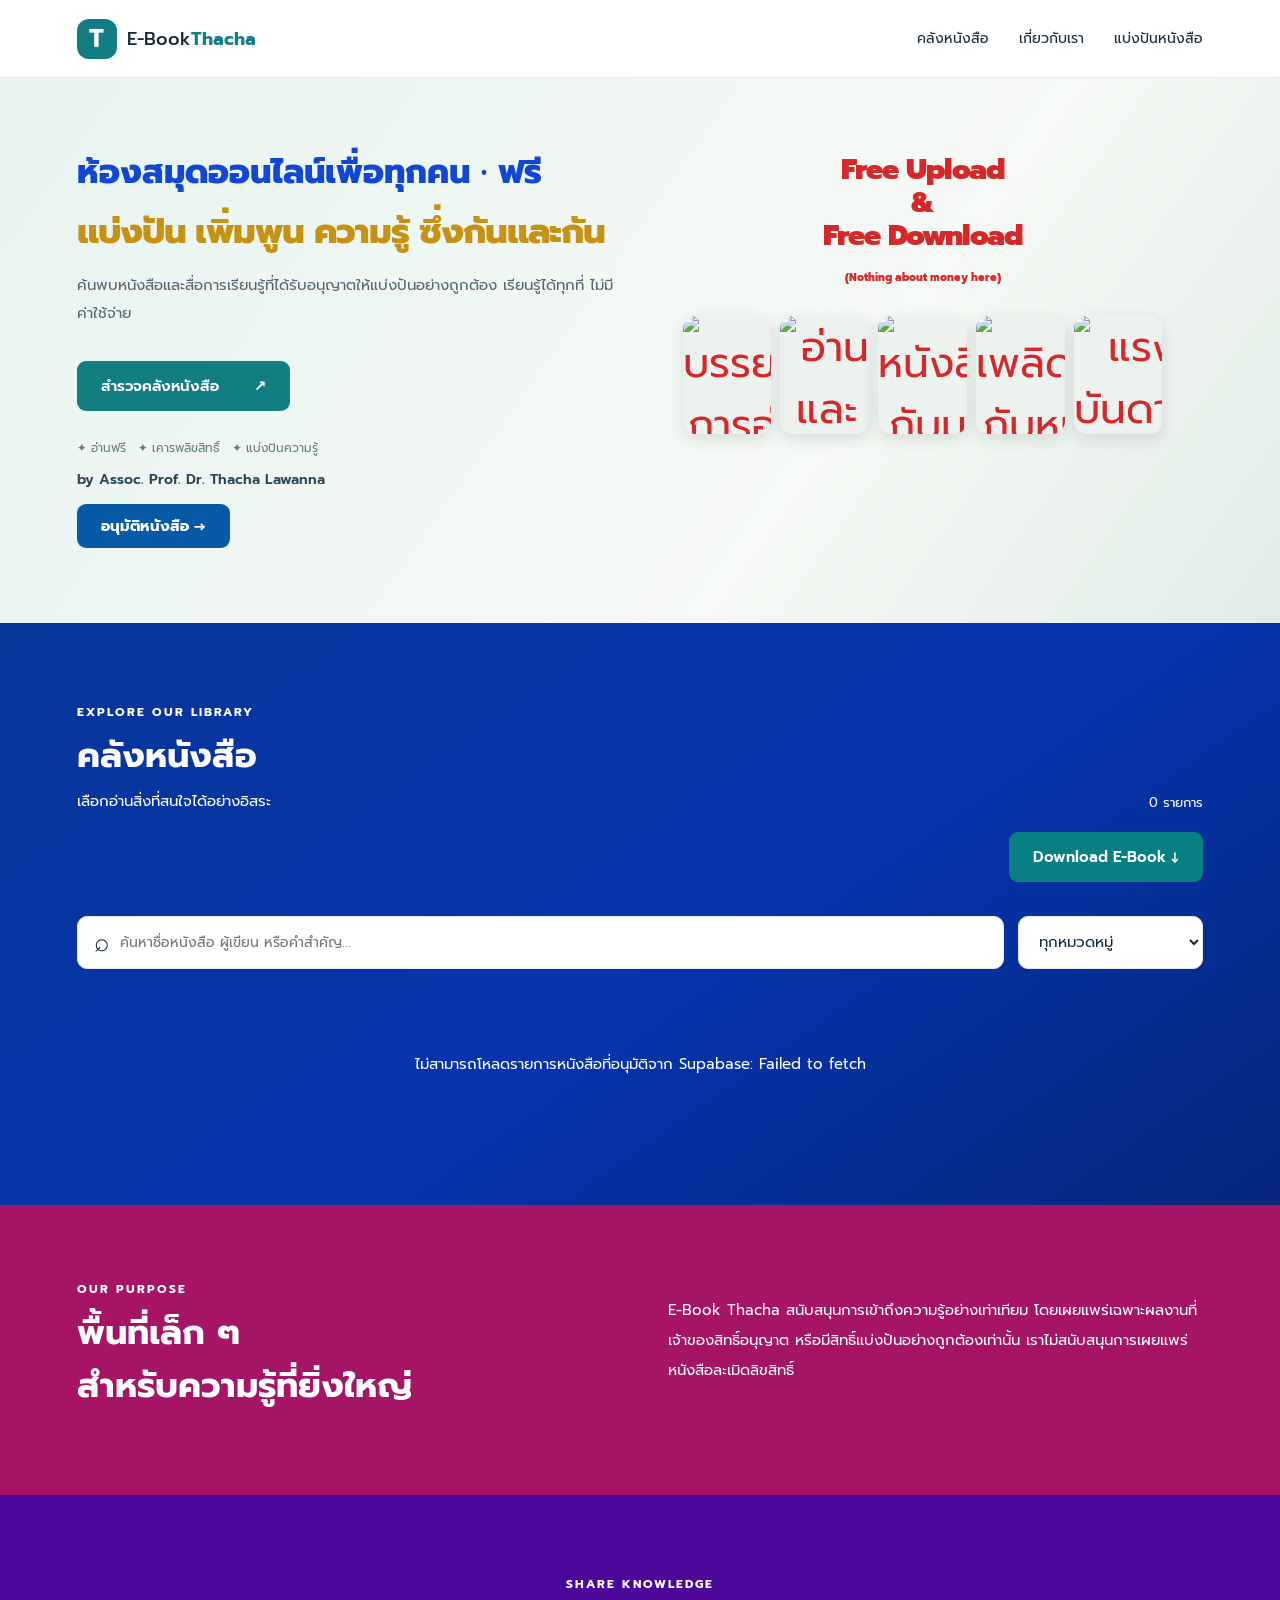
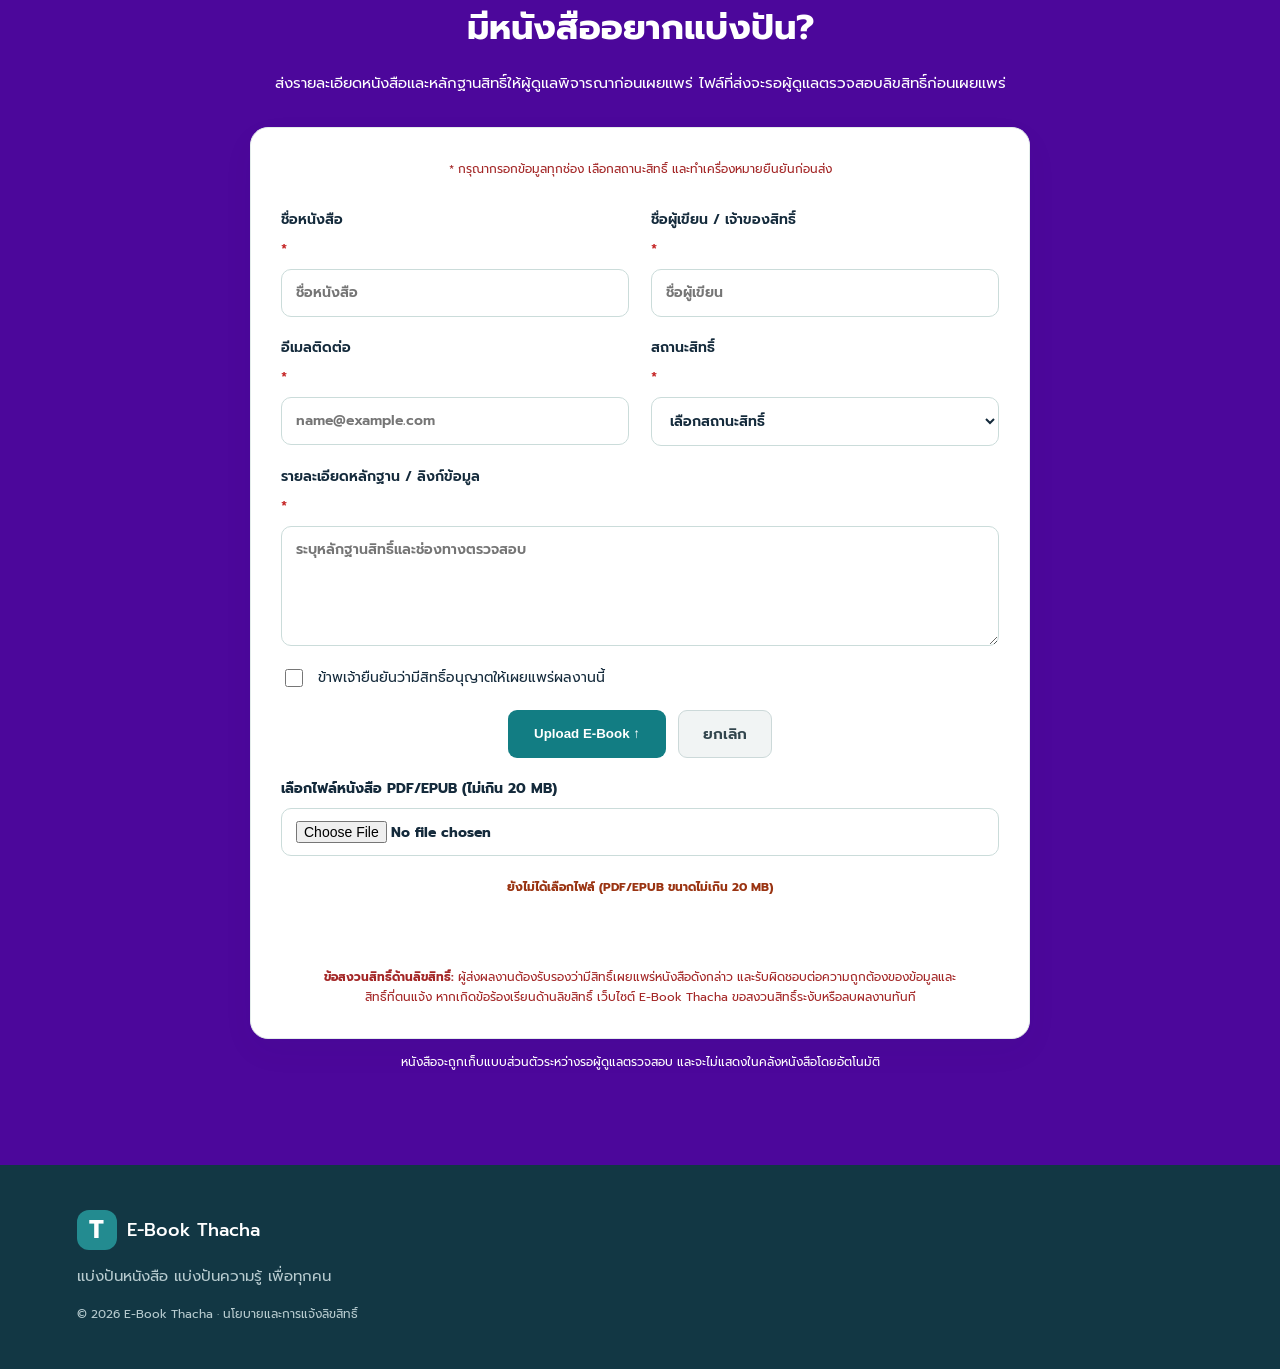
==== commit 9a06c90c: "Use five modern realistic photography panels in reading hero" ====
--- a/index.html
+++ b/index.html
@@ -1,7 +1,7 @@
 <!doctype html>
-<html lang="th"><head><meta charset="utf-8"><meta name="viewport" content="width=device-width,initial-scale=1"><meta name="description" content="E-Book Thacha ห้องสมุดแบ่งปันความรู้ฟรี ถูกลิขสิทธิ์"><title>E-Book Thacha | แบ่งปันความรู้เพื่อทุกคน</title><link rel="stylesheet" href="style.css?v=2.4"><style>.hero-free-message{flex:1;min-width:280px;max-width:520px;margin:auto;text-align:center;color:#d62828;display:flex;flex-direction:column;align-items:center;justify-content:center;gap:18px;padding:20px}.hero-free-message strong{font-size:clamp(18px,2.25vw,36px);line-height:1.15;font-weight:900;letter-spacing:-.035em}.hero-free-message span{font-size:clamp(9px,.85vw,12px);font-weight:750;line-height:1.4}@media(max-width:760px){.hero-free-message{width:100%;max-width:100%;padding:30px 12px}.hero-free-message strong{font-size:clamp(17px,4.5vw,26px)}}.hero-inner h1{font-size:clamp(28px,3.1vw,48px);letter-spacing:-.04em;line-height:1.3;white-space:nowrap}@media(max-width:1100px){.hero-inner h1{white-space:normal;font-size:clamp(28px,4vw,44px)}}  .hero .hero-eyebrow{font-size:clamp(20px,2.6vw,36px);color:#1247d5;font-weight:800;letter-spacing:0;line-height:1.2;text-transform:none;white-space:nowrap}@media(max-width:760px){.hero .hero-eyebrow{font-size:clamp(15px,3.7vw,27px)}} .hero .hero-main-slogan{color:#c69213;font-size:clamp(22px,2.75vw,40px);white-space:nowrap;letter-spacing:-.03em;font-weight:800}@media(max-width:760px){.hero .hero-main-slogan{font-size:clamp(15px,3.6vw,26px)}} .hero .hero-free-message{align-self:flex-start;margin-top:0;padding-top:0}@media(max-width:760px){.hero .hero-free-message{padding-top:0}} .reading-gallery{display:flex;gap:8px;justify-content:center;align-items:center;width:100%;margin-top:12px}.reading-gallery .reading-art{flex:1;min-width:0;max-width:95px;aspect-ratio:1;background:#fff9;border-radius:15px;display:grid;place-items:center;font-size:clamp(28px,3.2vw,52px);box-shadow:0 4px 14px #1232;transition:transform .2s}.reading-gallery .reading-art:hover{transform:translateY(-5px)}@media(max-width:760px){.reading-gallery{gap:6px}.reading-gallery .reading-art{font-size:clamp(26px,7vw,44px)}}.reading-gallery .reading-art svg{display:block;width:100%;height:auto;max-width:105px}.reading-gallery .reading-art{background:transparent;box-shadow:none;max-width:110px}</style></head>
+<html lang="th"><head><meta charset="utf-8"><meta name="viewport" content="width=device-width,initial-scale=1"><meta name="description" content="E-Book Thacha ห้องสมุดแบ่งปันความรู้ฟรี ถูกลิขสิทธิ์"><title>E-Book Thacha | แบ่งปันความรู้เพื่อทุกคน</title><link rel="stylesheet" href="style.css?v=2.4"><style>.hero-free-message{flex:1;min-width:280px;max-width:520px;margin:auto;text-align:center;color:#d62828;display:flex;flex-direction:column;align-items:center;justify-content:center;gap:18px;padding:20px}.hero-free-message strong{font-size:clamp(18px,2.25vw,36px);line-height:1.15;font-weight:900;letter-spacing:-.035em}.hero-free-message span{font-size:clamp(9px,.85vw,12px);font-weight:750;line-height:1.4}@media(max-width:760px){.hero-free-message{width:100%;max-width:100%;padding:30px 12px}.hero-free-message strong{font-size:clamp(17px,4.5vw,26px)}}.hero-inner h1{font-size:clamp(28px,3.1vw,48px);letter-spacing:-.04em;line-height:1.3;white-space:nowrap}@media(max-width:1100px){.hero-inner h1{white-space:normal;font-size:clamp(28px,4vw,44px)}}  .hero .hero-eyebrow{font-size:clamp(20px,2.6vw,36px);color:#1247d5;font-weight:800;letter-spacing:0;line-height:1.2;text-transform:none;white-space:nowrap}@media(max-width:760px){.hero .hero-eyebrow{font-size:clamp(15px,3.7vw,27px)}} .hero .hero-main-slogan{color:#c69213;font-size:clamp(22px,2.75vw,40px);white-space:nowrap;letter-spacing:-.03em;font-weight:800}@media(max-width:760px){.hero .hero-main-slogan{font-size:clamp(15px,3.6vw,26px)}} .hero .hero-free-message{align-self:flex-start;margin-top:0;padding-top:0}@media(max-width:760px){.hero .hero-free-message{padding-top:0}} .reading-gallery{display:flex;gap:8px;justify-content:center;align-items:center;width:100%;margin-top:12px}.reading-gallery .reading-art{flex:1;min-width:0;max-width:95px;aspect-ratio:1;background:#fff9;border-radius:15px;display:grid;place-items:center;font-size:clamp(28px,3.2vw,52px);box-shadow:0 4px 14px #1232;transition:transform .2s}.reading-gallery .reading-art:hover{transform:translateY(-5px)}@media(max-width:760px){.reading-gallery{gap:6px}.reading-gallery .reading-art{font-size:clamp(26px,7vw,44px)}}.reading-gallery .reading-art svg{display:block;width:100%;height:auto;max-width:105px}.reading-gallery .reading-art{background:transparent;box-shadow:none;max-width:110px}.reading-gallery .reading-art{max-width:110px;aspect-ratio:3/4;overflow:hidden;background:#edf2ef;border-radius:13px;box-shadow:0 5px 15px #2342}.reading-gallery .reading-art img{width:100%;height:100%;object-fit:cover;display:block}.reading-gallery{gap:9px}</style></head>
 <body><header class="top"><a class="brand" href="#home"><span class="mark">T</span><span>E-Book<b>Thacha</b></span></a><nav><a href="#books">คลังหนังสือ</a><a href="#about">เกี่ยวกับเรา</a><a href="#submit">แบ่งปันหนังสือ</a></nav></header>
-<main id="home"><section class="hero"><div class="hero-inner"><div class="eyebrow hero-eyebrow">ห้องสมุดออนไลน์เพื่อทุกคน · ฟรี</div><h1 class="hero-main-slogan">แบ่งปัน เพิ่มพูน ความรู้ ซึ่งกันและกัน</h1><p>ค้นพบหนังสือและสื่อการเรียนรู้ที่ได้รับอนุญาตให้แบ่งปันอย่างถูกต้อง เรียนรู้ได้ทุกที่ ไม่มีค่าใช้จ่าย</p><a class="cta" href="#books">สำรวจคลังหนังสือ <span>↗</span></a><div class="hero-note">✦ อ่านฟรี &nbsp; ✦ เคารพลิขสิทธิ์ &nbsp; ✦ แบ่งปันความรู้</div><div class="hero-credit" style="margin-top:12px;font-size:14px;font-weight:600;color:#29465a">by Assoc. Prof. Dr. Thacha Lawanna</div><a href="admin.html" style="display:inline-block;margin-top:14px;padding:11px 24px;background:#075aa5;color:#fff;border-radius:9px;font-weight:700;text-decoration:none" aria-label="ไปหน้าผู้ดูแลเพื่ออนุมัติหนังสือ">อนุมัติหนังสือ →</a></div><div class="hero-free-message" aria-label="Free upload and free download"><strong>Free Upload<br>&amp;<br>Free Download</strong><span>(Nothing about money here)</span><div class="reading-gallery" aria-label="ภาพประกอบความสุขจากการอ่านหนังสือ"><div class="reading-art" role="img" aria-label="ภาพความสุขจากการอ่านหนังสือ 1"><svg viewBox="0 0 120 120"><circle cx="60" cy="60" r="55" fill="#ffe5d4"/><circle cx="60" cy="34" r="16" fill="#f3b58d"/><path d="M42 28q18-26 36 0" fill="#5a342c"/><path d="M26 104q2-48 34-48t34 48" fill="#e9a340"/><path d="M22 69q19-9 38 7 19-16 38-7v29q-20-9-38 6-18-15-38-6z" fill="#087f91" stroke="#fff" stroke-width="3"/><path d="M60 76v28" stroke="white" stroke-width="3"/><path d="M91 25c-9-13-21 0 0 14 21-14 9-27 0-14" fill="#f16c7b"/></svg></div><div class="reading-art" role="img" aria-label="ภาพความสุขจากการอ่านหนังสือ 2"><svg viewBox="0 0 120 120"><circle cx="60" cy="60" r="55" fill="#d7edf5"/><circle cx="58" cy="34" r="16" fill="#f2b78d"/><path d="M42 29q16-25 34 0" fill="#392c35"/><circle cx="52" cy="35" r="6" fill="none" stroke="#263a4d" stroke-width="2"/><circle cx="66" cy="35" r="6" fill="none" stroke="#263a4d" stroke-width="2"/><path d="M25 104q1-47 33-47t34 47" fill="#3d9c78"/><path d="M20 70q20-9 40 7 20-16 40-7v27q-20-8-40 7-20-15-40-7z" fill="#24588e" stroke="white" stroke-width="3"/><path d="M60 77v27" stroke="white" stroke-width="2"/></svg></div><div class="reading-art" role="img" aria-label="ภาพความสุขจากการอ่านหนังสือ 3"><svg viewBox="0 0 120 120"><circle cx="60" cy="60" r="55" fill="#e6f4df"/><path d="M15 64q24-13 45 6 21-19 45-6v37q-24-10-45 8-21-18-45-8z" fill="#fff9ef" stroke="#b77d64" stroke-width="3"/><path d="M60 70v39" stroke="#b77d64" stroke-width="3"/><path d="M60 13c-15 0-22 10-22 23 0 9 6 13 10 18h24c4-5 10-9 10-18 0-13-7-23-22-23z" fill="#ffcf55"/><path d="M50 58h20m-18 6h16" stroke="#a66e32" stroke-width="4"/><path d="M60 3v7M28 17l7 7M92 17l-7 7" stroke="#efb246" stroke-width="4" stroke-linecap="round"/></svg></div><div class="reading-art" role="img" aria-label="ภาพความสุขจากการอ่านหนังสือ 4"><svg viewBox="0 0 120 120"><circle cx="60" cy="60" r="55" fill="#ffe0e8"/><circle cx="60" cy="35" r="17" fill="#f3b68c"/><path d="M39 31q-1-30 22-27 23 1 23 28l-8 8-3-19-30 1-1 18z" fill="#493344"/><path d="M37 30q-9 20 0 26m46-26q9 20 0 26" fill="none" stroke="#7188a9" stroke-width="7"/><path d="M25 106q1-48 35-48t35 48" fill="#ef8e9f"/><path d="M18 71q20-8 42 7 22-15 42-7v27q-22-9-42 8-20-17-42-8z" fill="#3c75ae" stroke="white" stroke-width="3"/><path d="M60 78v28" stroke="white" stroke-width="3"/></svg></div><div class="reading-art" role="img" aria-label="ภาพความสุขจากการอ่านหนังสือ 5"><svg viewBox="0 0 120 120"><circle cx="60" cy="60" r="55" fill="#d4ebc3"/><path d="M4 94q54-24 112 0v20H4z" fill="#8cbb7a"/><path d="M94 90V10" stroke="#8e6744" stroke-width="11"/><path d="M65 30q-5-34 27-28 29-10 28 26-13 21-36 11z" fill="#55985c"/><circle cx="49" cy="43" r="15" fill="#eeb48c"/><path d="M35 39q9-25 28 0" fill="#42312d"/><path d="M25 102q0-43 25-43t25 43" fill="#e9e8db"/><path d="M25 72q13-7 25 6 13-13 25-6v23q-13-6-25 7-12-13-25-7z" fill="#36875d" stroke="white" stroke-width="3"/></svg></div></div></div></section>
+<main id="home"><section class="hero"><div class="hero-inner"><div class="eyebrow hero-eyebrow">ห้องสมุดออนไลน์เพื่อทุกคน · ฟรี</div><h1 class="hero-main-slogan">แบ่งปัน เพิ่มพูน ความรู้ ซึ่งกันและกัน</h1><p>ค้นพบหนังสือและสื่อการเรียนรู้ที่ได้รับอนุญาตให้แบ่งปันอย่างถูกต้อง เรียนรู้ได้ทุกที่ ไม่มีค่าใช้จ่าย</p><a class="cta" href="#books">สำรวจคลังหนังสือ <span>↗</span></a><div class="hero-note">✦ อ่านฟรี &nbsp; ✦ เคารพลิขสิทธิ์ &nbsp; ✦ แบ่งปันความรู้</div><div class="hero-credit" style="margin-top:12px;font-size:14px;font-weight:600;color:#29465a">by Assoc. Prof. Dr. Thacha Lawanna</div><a href="admin.html" style="display:inline-block;margin-top:14px;padding:11px 24px;background:#075aa5;color:#fff;border-radius:9px;font-weight:700;text-decoration:none" aria-label="ไปหน้าผู้ดูแลเพื่ออนุมัติหนังสือ">อนุมัติหนังสือ →</a></div><div class="hero-free-message" aria-label="Free upload and free download"><strong>Free Upload<br>&amp;<br>Free Download</strong><span>(Nothing about money here)</span><div class="reading-gallery" aria-label="ภาพถ่ายบรรยากาศการอ่านหนังสือ"><div class="reading-art"><img src="https://images.unsplash.com/photo-1481627834876-b7833e8f5570?w=400&h=520&fit=crop" alt="บรรยากาศการอ่านในห้องสมุด" loading="lazy" decoding="async"></div><div class="reading-art"><img src="https://images.unsplash.com/photo-1513258496099-48168024aec0?w=400&h=520&fit=crop" alt="อ่านและเรียนรู้อย่างมีความสุข" loading="lazy" decoding="async"></div><div class="reading-art"><img src="https://images.unsplash.com/photo-1497633762265-9d179a990aa6?w=400&h=520&fit=crop" alt="หนังสือกับมุมอ่านที่อบอุ่น" loading="lazy" decoding="async"></div><div class="reading-art"><img src="https://images.unsplash.com/photo-1524995997946-a1c2e315a42f?w=400&h=520&fit=crop" alt="เพลิดเพลินกับหนังสือ" loading="lazy" decoding="async"></div><div class="reading-art"><img src="https://images.unsplash.com/photo-1507842217343-583bb7270b66?w=400&h=520&fit=crop" alt="แรงบันดาลใจจากการอ่าน" loading="lazy" decoding="async"></div></div></div></section>
 <section class="library" id="books"><div class="section-head"><div><div class="eyebrow">EXPLORE OUR LIBRARY</div><h2>คลังหนังสือ</h2><p>เลือกอ่านสิ่งที่สนใจได้อย่างอิสระ</p></div><div id="count" class="count"></div></div><div style="display:flex;justify-content:flex-end;margin-top:20px"><a class="cta secondary" href="#bookGrid" style="margin:0">Download E-Book ↓</a></div><div class="tools"><label class="search">⌕ <input id="search" type="search" placeholder="ค้นหาชื่อหนังสือ ผู้เขียน หรือคำสำคัญ..." aria-label="ค้นหาหนังสือ"></label><select id="category" aria-label="เลือกหมวดหมู่"><option value="all">ทุกหมวดหมู่</option></select></div><div id="bookGrid" class="grid" aria-live="polite"></div><div id="empty" class="empty" hidden>ไม่พบหนังสือที่ค้นหา ลองเปลี่ยนคำค้นหรือหมวดหมู่</div></section>
 <dialog id="bookDialog" class="book-dialog" aria-labelledby="dialogTitle"><button type="button" id="closeDialog" class="dialog-close" aria-label="ปิด">✕</button><div id="dialogContent"></div></dialog>
 <section class="about" id="about"><div><div class="eyebrow">OUR PURPOSE</div><h2>พื้นที่เล็ก ๆ<br>สำหรับความรู้ที่ยิ่งใหญ่</h2></div><p>E-Book Thacha สนับสนุนการเข้าถึงความรู้อย่างเท่าเทียม โดยเผยแพร่เฉพาะผลงานที่เจ้าของสิทธิ์อนุญาต หรือมีสิทธิ์แบ่งปันอย่างถูกต้องเท่านั้น เราไม่สนับสนุนการเผยแพร่หนังสือละเมิดลิขสิทธิ์</p></section>
